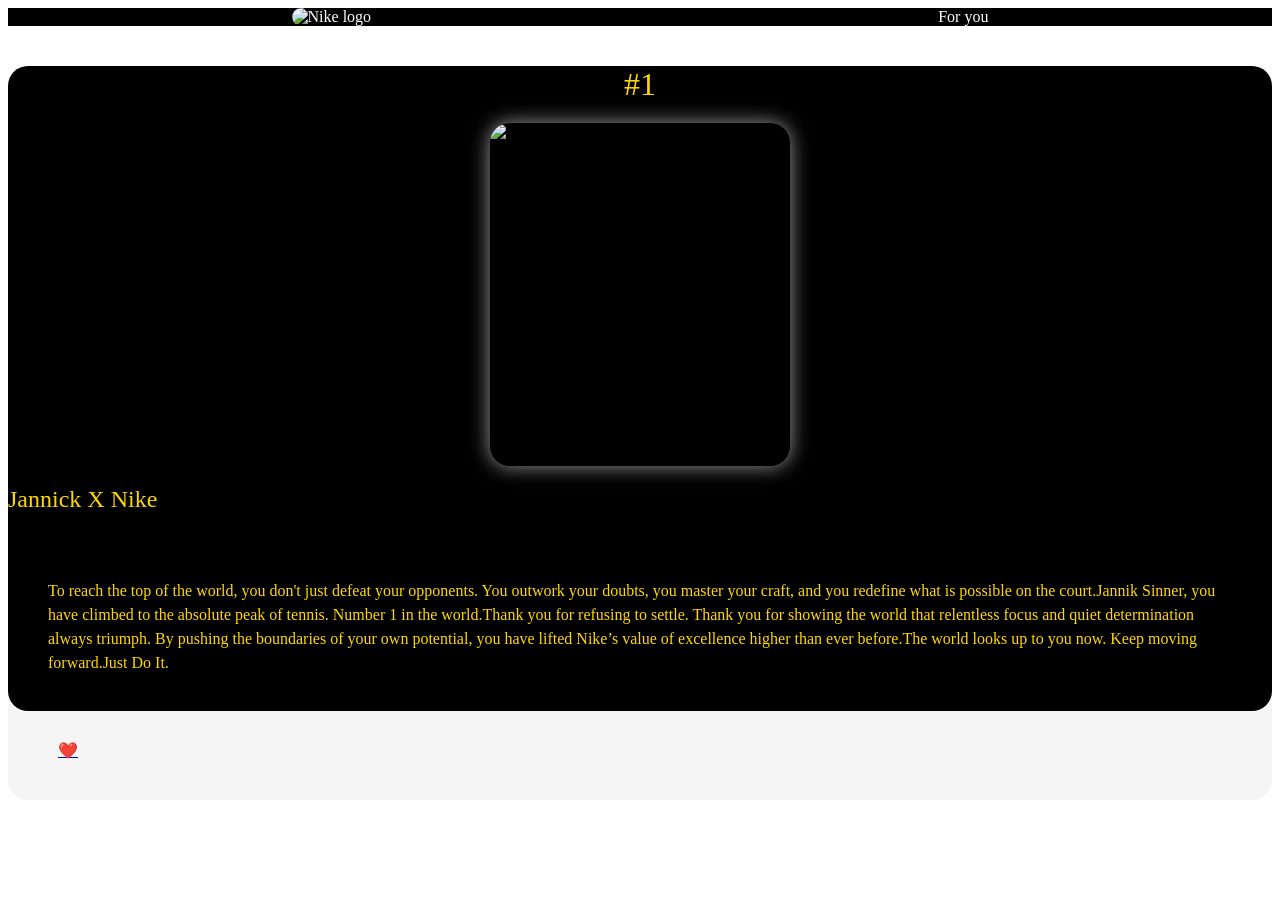
==== ad.html @ f57d8069 "Added a javaScript feature to chaange theme of the intro page , and modified the structure of naviga" ====
<!DOCTYPE html>
<html lang="en">

<head>
    <meta charset="UTF-8">
    <title>Nike Website</title>
    <link rel="stylesheet" href="Nike.css">
</head>

<script src="Nike.js"></script>

<body>
    <nav>
        <a href="index.html"><img
                src="https://github.com/onanaalan69-ctrl/Nike-website/blob/main/Images/swoosh.jpeg?raw=true"
                alt="Nike logo"></a>
        <a href="ad.html">For you</a>
    </nav>

    <div class="product_container">

        <div class="sinner_1">
            <h1>#1</h1>
            <div class="product_image">
                <img src="https://github.com/onanaalan69-ctrl/Nike-website/blob/main/Images/Sinner_1.jpg?raw=true"
                    alt="Jannick Sinner">
            </div>
            <h2>Jannick X Nike</h2>
            <div class="sales_text">
                <p>To reach the top of the world, you don't just defeat your opponents. You outwork your doubts, you
                    master your craft, and you redefine what is possible on the court.Jannik Sinner, you have climbed to
                    the absolute peak of tennis. Number 1 in the world.Thank you for refusing to settle. Thank you for
                    showing the world that relentless focus and quiet determination always triumph. By pushing the
                    boundaries of your own potential, you have lifted Nike’s value of excellence higher than ever
                    before.The world looks up to you now. Keep moving forward.Just Do It.</p>
            </div>
        </div>
        <div class="buy">
            <a href="link_to_like">❤️</a>
        </div>
    </div>

</body>

</html>
---- Nike.css ----
body {
    font-family: Georgia, 'Times New Roman', Times, serif;
}

.intro {
    text-align: right;

    p {
        opacity: .7;
    }
    .notice {
        opacity:.5;
        text-align: left;
        font-size: 1rem;
        }
}

.product_image:hover img {
    transform: scale(1.2);
}

.intro_swoosh {
    height: 443px;
    width: 443px;
    margin: 0 auto;
    display: block;
    border-radius: 500px;
}

[data-theme="white_theme"] {
    --text: black;
    --bgcolor: white;
}

[data-theme="black_theme"] {
    --text: white;
    --bgcolor: black;
}

.index_body {
    background-color: var(--bgcolor);
    color: var(--text);
    transition: background-color 0.4s ease, color 0.4s ease;

    a {
        text-decoration: none;
        border: solid 1px transparent;
        color: var(--text);
        border-radius: 25px;
        padding: 20px;
        margin: 5px;
        line-height: 4.5;
        font-family: Impact, "Arial Black", "Arial Bold", sans-serif-black, sans-serif;
    }
}


.product_image {
    margin: 0 auto;
    overflow: visible;

    img {
        margin: 0 auto;
        display: block;
        border-radius: 20px;
        height: 323px;
        width: 400px;
        position: relative;
        z-index: 2;
        transition: transform 0.4s ease;
    }
}

nav {
    display: flex;
    background-color: black;
    color: whitesmoke;
    z-index: 1000;
    position: sticky;
    top: 0;
    justify-content: space-between;


    img {
        height: 50px;
        width: 50px;
        border-radius: 50px;
    }

    a {
        text-decoration: none;
        color: white;
        margin: 0 auto;
    }
}

.product_container {
    padding-bottom: 40px;
    margin-top: 40px;
    margin-bottom: 40px;
    border-radius: 20px;
    background-color: #f5f5f5;

    h1 {
        display: flex;
        justify-content: center;
        font-weight: 500;
        margin-bottom: 20px;
    }

    h2 {
        display: flex;
        justify-content: flex-start;
        font-weight: 200;

    }

    p {
        display: flex;
        justify-content: flex-end;
        line-height: 1.5;
    }
}

.sales_text {
    border-radius: 20px;
    padding: 20px;
    margin: 30px 20px 30px 20px;
}

.buy {
    display: flex;
    flex-direction: row;
    justify-content: space-between;
    margin: 0 50px 0 50px;
    text-decoration: none;

    p {
        border-radius: 20px;
    }
}

.Mercurial {
    background: linear-gradient(to bottom, black, lightpink, black, lightpink);
    border-radius: 20px;

    h2,
    h1 {
        color: silver;
    }

    img {
        box-shadow: 0px 0px 20px rgba(255, 255, 255, 0.6);
    }

    .sales_text {
        background-color: transparent;
        color: pink;
    }

}

.Air_Force_white {
    background: linear-gradient(to bottom right, lightgray, #ffffff);
    border-radius: 20px;

    h2,
    h1 {
        color: black;
    }

    img {
        box-shadow: 5px 5px 15px rgba(0, 0, 0, 0.3);
    }

    .sales_text {
        background-color: transparent;
        color: black;
    }
}

.pegassus {
    background: linear-gradient(to bottom right, #ff7700, orange);
    border-radius: 20px;

    h2,
    h1 {
        color: black;
    }

    img {
        box-shadow: 0px 0px 20px rgba(255, 255, 255, 0.6);
    }

    .sales_text {
        background-color: transparent;
        color: black;
    }
}

.sinner_1 {
    background-color: black;
    border-radius: 20px;

    h2,
    h1 {
        color: gold;
    }

    img {
        box-shadow: 0px 0px 20px rgba(255, 255, 255, 0.6);
        width: 300px;
        height: 343px;
    }

    .sales_text {
        background-color: transparent;
        color: gold;
    }
}
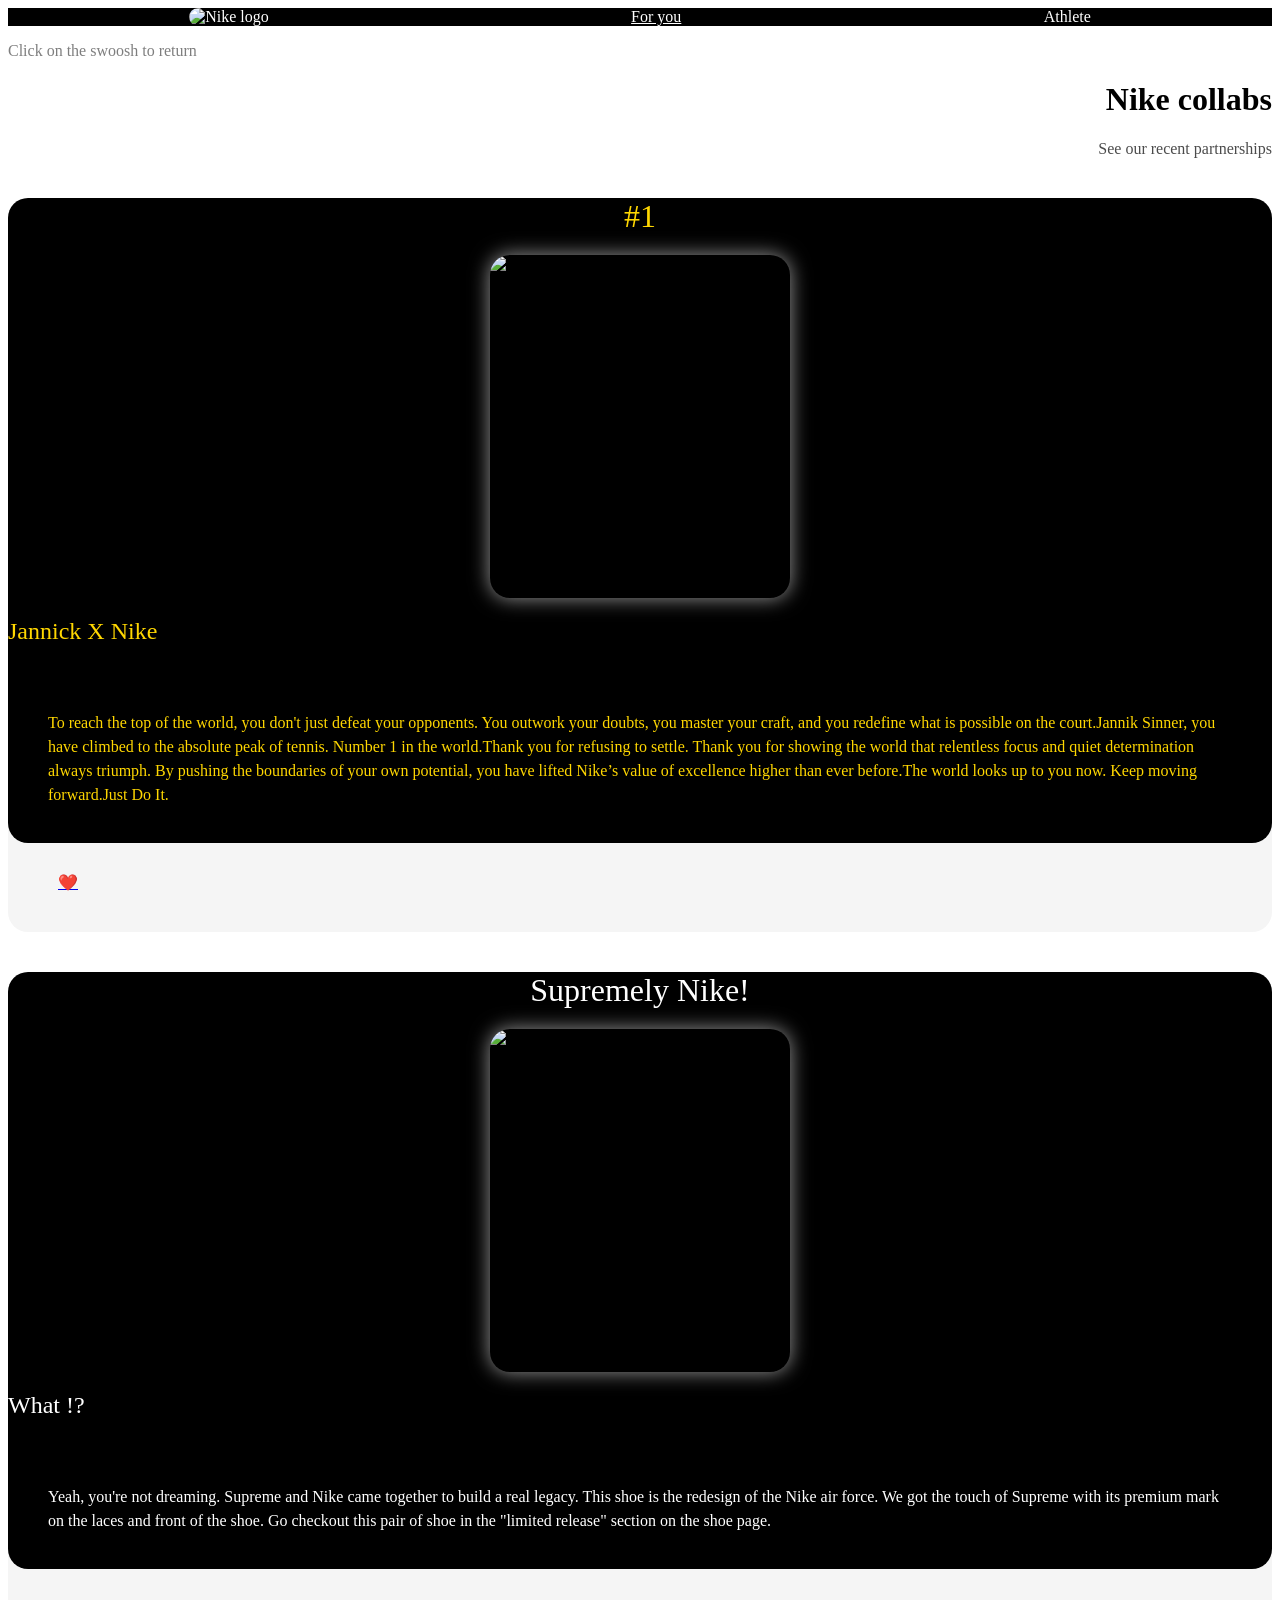
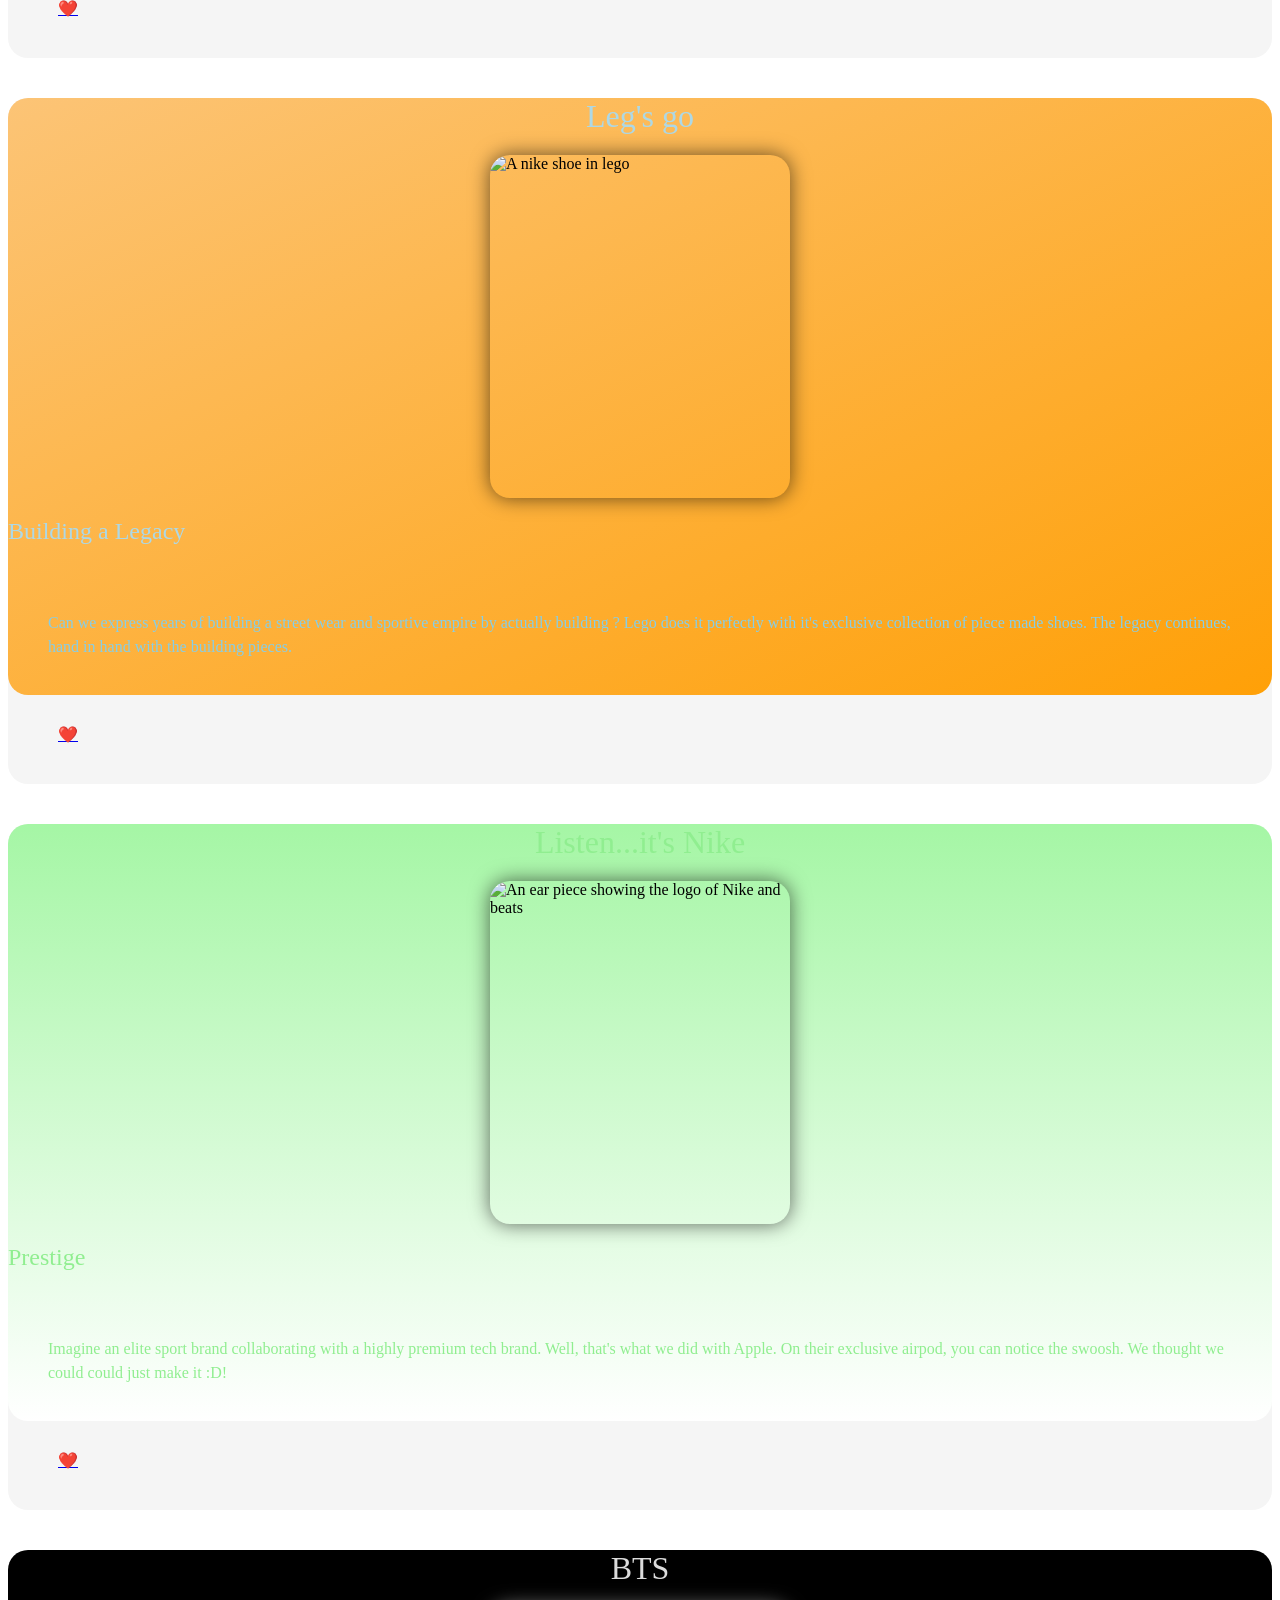
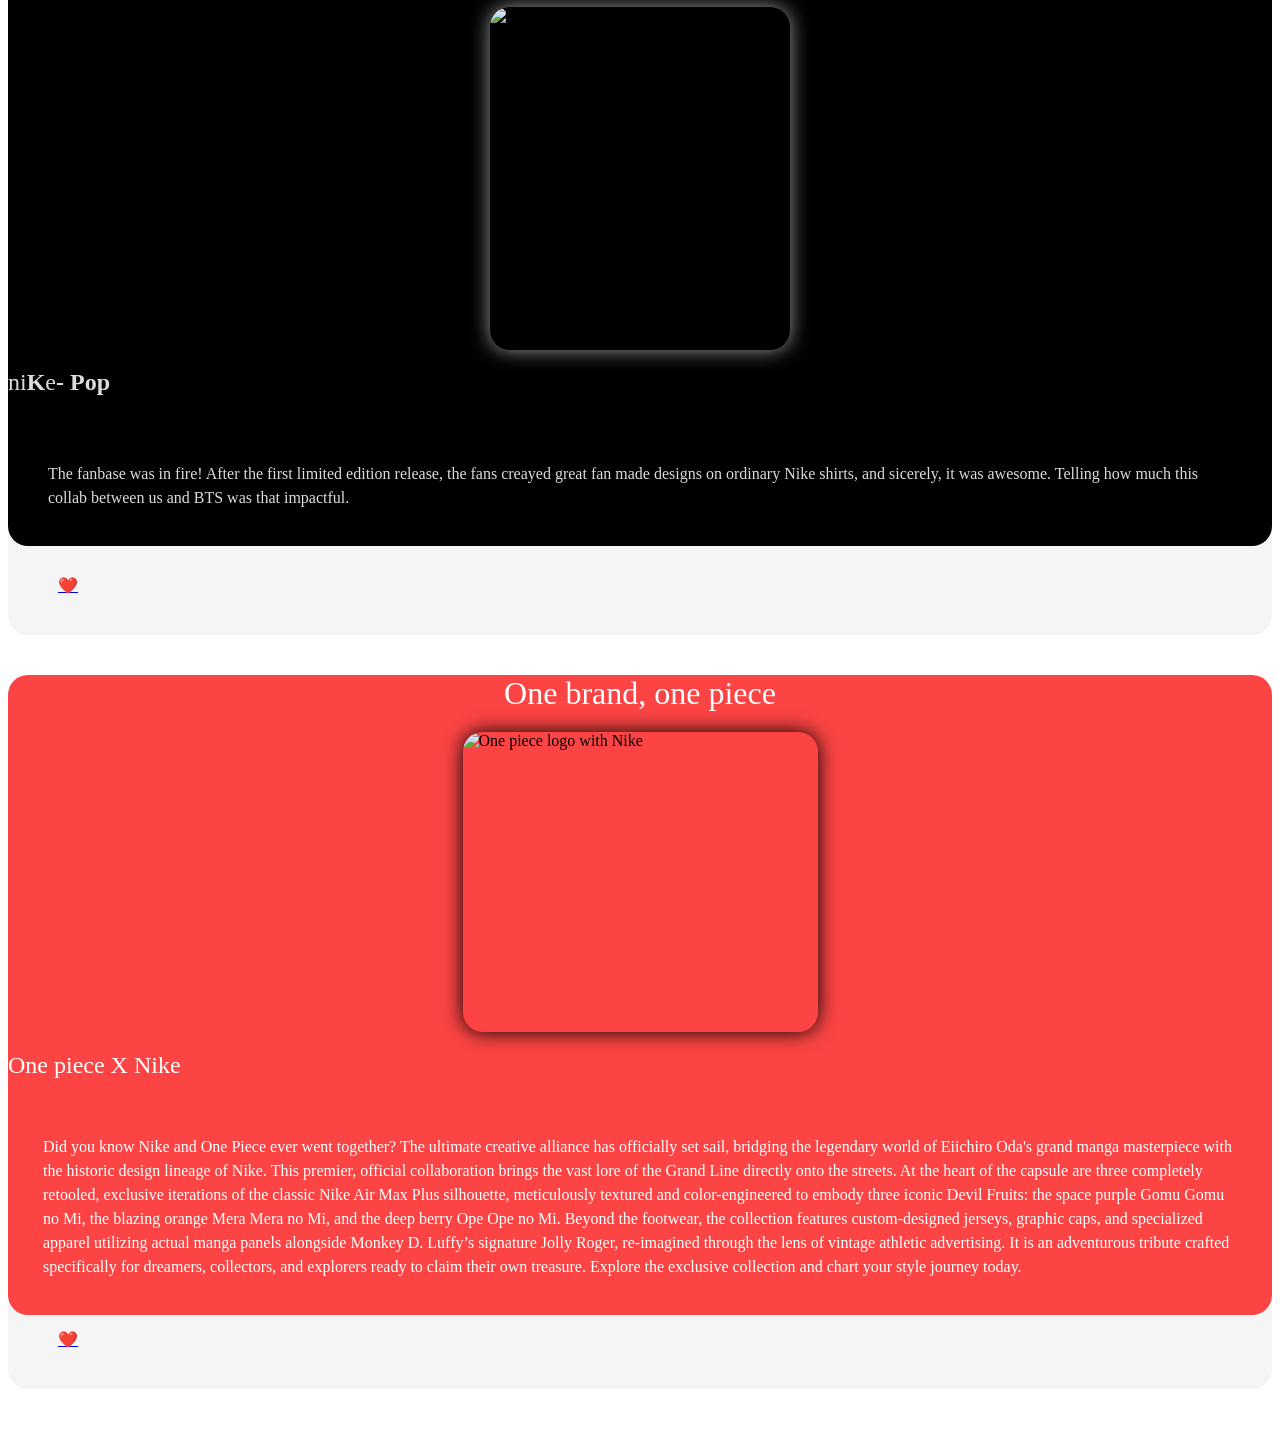
==== commit 4bc31ab3: "I added more posts on the feed, and added a gitignore" ====
--- a/ad.html
+++ b/ad.html
@@ -7,15 +7,20 @@
     <link rel="stylesheet" href="Nike.css">
 </head>
 
-<script src="Nike.js"></script>
-
 <body>
     <nav>
         <a href="index.html"><img
                 src="https://github.com/onanaalan69-ctrl/Nike-website/blob/main/Images/swoosh.jpeg?raw=true"
                 alt="Nike logo"></a>
-        <a href="ad.html">For you</a>
+        <a href="ad.html" class="on">For you</a>
+        <a href="athlete.html">Athlete</a>
     </nav>
+
+    <div class="intro">
+        <p class="notice">Click on the swoosh to return</p>
+        <h1>Nike collabs</h1>
+        <p>See our recent partnerships</p>
+    </div>
 
     <div class="product_container">
 
@@ -36,10 +41,143 @@
             </div>
         </div>
         <div class="buy">
-            <a href="link_to_like">❤️</a>
+            <a
+                href="mailto:onanaalan7@gmail.com?subject=Expressing%20love%20for%20post&body=I%20visited%20your%20site%20and%20I%20loved%the%20post%20on%20Jannick">❤️</a>
+        </div>
+    </div>
+
+    <div class="product_container">
+
+        <div class="supreme">
+            <h1>Supremely Nike!</h1>
+            <div class="product_image">
+                <img src="C:\Users\Admin\OneDrive\Desktop\Nike website\Images\supreme.png"
+                    alt="Supreme and Nike poster">
+            </div>
+            <h2>What !?</h2>
+            <div class="sales_text">
+                <p>
+                    Yeah, you're not dreaming. Supreme and Nike came together to build a real legacy.
+                    This shoe is the redesign of the Nike air force. We got the touch of Supreme with its premium mark
+                    on the laces and front of the shoe. Go checkout this pair of shoe in the "limited release" section
+                    on the
+                    shoe page.
+                </p>
+            </div>
+        </div>
+        <div class="buy">
+
+            <a
+                href="mailto:onanaalan7@gmail.com?subject=Expressing%20love%20for%20post&body=I%20visited%20your%20site%20and%20I%20loved%the%20post%20on%20Supreme">❤️</a>
+        </div>
+    </div>
+
+    <div class="product_container">
+
+        <div class="lego">
+            <h1>Leg's go</h1>
+            <div class="product_image">
+                <img src="C:\Users\Admin\OneDrive\Desktop\Nike website\Images\lego.png" alt="A nike shoe in lego">
+            </div>
+            <h2>Building a Legacy</h2>
+            <div class="sales_text">
+                <p>
+                    Can we express years of building a street wear and sportive empire by actually building ? Lego does
+                    it
+                    perfectly with it's exclusive collection of piece made shoes. The legacy continues, hand in hand
+                    with the
+                    building pieces.
+                </p>
+            </div>
+        </div>
+        <div class="buy">
+
+            <a
+                href="mailto:onanaalan7@gmail.com?subject=Expressing%20love%20for%20post&body=I%20visited%20your%20site%20and%20I%20loved%the%20post%20on%20Lego">❤️</a>
+        </div>
+    </div>
+
+    <div class="product_container">
+
+        <div class="beat">
+            <h1>Listen...it's Nike</h1>
+            <div class="product_image">
+                <img src="C:\Users\Admin\OneDrive\Desktop\Nike website\Images\powerbeat.png"
+                    alt="An ear piece showing the logo of Nike and beats">
+            </div>
+            <h2>Prestige</h2>
+            <div class="sales_text">
+                <p>
+                    Imagine an elite sport brand collaborating with a highly premium tech brand. Well,
+                    that's what we did with Apple. On their exclusive airpod, you can notice the swoosh. We thought
+                    we could could just make it :D!
+                </p>
+            </div>
+        </div>
+        <div class="buy">
+
+            <a
+                href="mailto:onanaalan7@gmail.com?subject=Expressing%20love%20for%20post&body=I%20visited%20your%20site%20and%20I%20loved%the%20post%20on%20beats">❤️</a>
+        </div>
+    </div>
+
+    <div class="product_container">
+
+        <div class="bts">
+            <h1>BTS</h1>
+            <div class="product_image">
+                <img src="C:\Users\Admin\OneDrive\Desktop\Nike website\Images\BTS2.png"
+                    alt="A fan designed BTS T-shirt">
+            </div>
+            <h2>ni<b>K</b>e <b>- Pop</b></h2>
+            <div class="sales_text">
+                <p>
+                    The fanbase was in fire! After the first limited edition release, the fans creayed great
+                    fan made designs on ordinary Nike shirts, and sicerely, it was awesome. Telling how much this collab
+                    between us and BTS was that impactful.
+                </p>
+            </div>
+        </div>
+        <div class="buy">
+
+            <a
+                href="mailto:onanaalan7@gmail.com?subject=Expressing%20love%20for%20post&body=I%20visited%20your%20site%20and%20I%20loved%the%20post%20on%20BTS">❤️</a>
+        </div>
+    </div>
+
+    <div class="product_container">
+
+        <div class="one">
+            <h1>One brand, one piece</h1>
+            <div class="product_image">
+                <img src="C:\Users\Admin\OneDrive\Desktop\Nike website\Images\one.png" alt="One piece logo with Nike">
+            </div>
+            <h2>One piece X Nike</h2>
+            <div class="sales_text">
+                <p>
+                    Did you know Nike and One Piece ever went together? The ultimate creative alliance has officially
+                    set sail, bridging the legendary world of Eiichiro Oda's grand manga masterpiece with the historic
+                    design lineage of Nike. This premier, official collaboration brings the vast lore of the Grand Line
+                    directly onto the streets. At the heart of the capsule are three completely retooled, exclusive
+                    iterations of the classic Nike Air Max Plus silhouette, meticulously textured and color-engineered
+                    to embody three iconic Devil Fruits: the space purple Gomu Gomu no Mi, the blazing orange Mera Mera
+                    no Mi, and the deep berry Ope Ope no Mi. Beyond the footwear, the collection features
+                    custom-designed jerseys, graphic caps, and specialized apparel utilizing actual manga panels
+                    alongside Monkey D. Luffy’s signature Jolly Roger, re-imagined through the lens of vintage athletic
+                    advertising. It is an adventurous tribute crafted specifically for dreamers, collectors, and
+                    explorers ready to claim their own treasure. Explore the exclusive collection and chart your style
+                    journey today.
+                </p>
+            </div>
+        </div>
+        <div class="buy">
+            <a
+                href="mailto:onanaalan7@gmail.com?subject=Expressing%20love%20for%20post&body=I%20visited%20your%20site%20and%20I%20loved%the%20post%20on%20SOne%20piece">❤️</a>
         </div>
     </div>
 
 </body>
 
+<script src="Nike.js"></script>
+
 </html>
--- a/Nike.css
+++ b/Nike.css
@@ -8,11 +8,12 @@
     p {
         opacity: .7;
     }
+
     .notice {
-        opacity:.5;
+        opacity: .5;
         text-align: left;
         font-size: 1rem;
-        }
+    }
 }
 
 .product_image:hover img {
@@ -92,6 +93,10 @@
         color: white;
         margin: 0 auto;
     }
+
+    .on {
+        text-decoration: underline;
+    }
 }
 
 .product_container {
@@ -217,4 +222,201 @@
         background-color: transparent;
         color: gold;
     }
+}
+
+.supreme {
+    background-color: black;
+    border-radius: 20px;
+
+    h2,
+    h1 {
+        color: white;
+    }
+
+    img {
+        box-shadow: 0px 0px 20px rgba(255, 255, 255, 0.6);
+        width: 300px;
+        height: 343px;
+    }
+
+    .sales_text {
+        background-color: transparent;
+        color: white;
+    }
+}
+
+.lego {
+    background: linear-gradient(to bottom right, rgb(252, 196, 118), #ffa007);
+    border-radius: 20px;
+
+    h2,
+    h1 {
+        color: lightblue;
+    }
+
+    img {
+        box-shadow: 0px 0px 20px rgba(0, 0, 0, 0.6);
+        width: 300px;
+        height: 343px;
+    }
+
+    .sales_text {
+        background-color: transparent;
+        color: rgb(135, 206, 230);
+        ;
+    }
+}
+
+.beat {
+    background: linear-gradient(to bottom, rgb(165, 246, 165), white);
+    border-radius: 20px;
+
+    h2,
+    h1 {
+        color: lightgreen;
+    }
+
+    img {
+        box-shadow: 0px 0px 20px rgba(0, 0, 0, 0.6);
+        width: 300px;
+        height: 343px;
+    }
+
+    .sales_text {
+        background-color: transparent;
+        color: lightgreen;
+    }
+}
+
+.bts {
+    background-color: black;
+    background-image: url('C:/Users/Admin/OneDrive/Desktop/Nike website/Images/bgbts.png');
+    border-radius: 20px;
+
+    h2,
+    h1 {
+        color: gainsboro;
+    }
+
+    img {
+        box-shadow: 0px 0px 20px rgba(255, 255, 255, 0.6);
+        width: 300px;
+        height: 343px;
+    }
+
+    .sales_text {
+        background-color: transparent;
+        color: gainsboro;
+    }
+}
+
+.kyky {
+    background: linear-gradient(to bottom right, rgba(255, 217, 0, 0.689), green);
+    border-radius: 20px;
+
+    h2,
+    h1 {
+        color: rgba(0, 0, 255, 0.688);
+    }
+
+    img {
+        box-shadow: 0px 0px 20px blue;
+        width: 300px;
+        height: 343px;
+    }
+
+    .sales_text {
+        background-color: transparent;
+        color: rgba(0, 0, 255, 0.688);
+        margin: 15px;
+    }
+}
+
+.wemby {
+    background-color: black;
+    background-image: url('C:/Users/Admin/OneDrive/Desktop/Nike website/Images/alien.png');
+    border-radius: 20px;
+
+    h2,
+    h1 {
+        color: white;
+    }
+
+    img {
+        box-shadow: 0px 0px 20px rgb(101, 101, 126);
+        width: 300px;
+        height: 343px;
+    }
+
+    .sales_text {
+        background-color: transparent;
+        color: white;
+        margin: 15px;
+    }
+}
+
+.alcaraz {
+    background-color: rgb(123, 199, 229);
+    border-radius: 20px;
+
+    h2,
+    h1 {
+        color: rgb(171, 16, 171);
+    }
+
+    img {
+        box-shadow: 0px 0px 20px rgb(255, 255, 255);
+        width: 300px;
+        height: 343px;
+    }
+
+    .sales_text {
+        background-color: transparent;
+        color: rgb(171, 16, 171);
+        margin: 15px;
+    }
+}
+
+.rash {
+    background-color: white;
+    border-radius: 20px;
+
+    h2,
+    h1 {
+        color: orange;
+    }
+
+    img {
+        box-shadow: 0px 0px 20px rgb(255, 255, 255);
+        width: 300px;
+        height: 355px;
+    }
+
+    .sales_text {
+        background-color: transparent;
+        color: orange;
+        margin: 15px;
+    }
+}
+
+.one {
+    background-color: rgba(255, 0, 0, 0.721);
+    border-radius: 20px;
+
+    h2,
+    h1 {
+        color: white;
+    }
+
+    img {
+        box-shadow: 0px 0px 20px rgb(0, 0, 0);
+        width: 355px;
+        height: 300px;
+    }
+
+    .sales_text {
+        background-color: transparent;
+        color: white;
+        margin: 15px;
+    }
 }
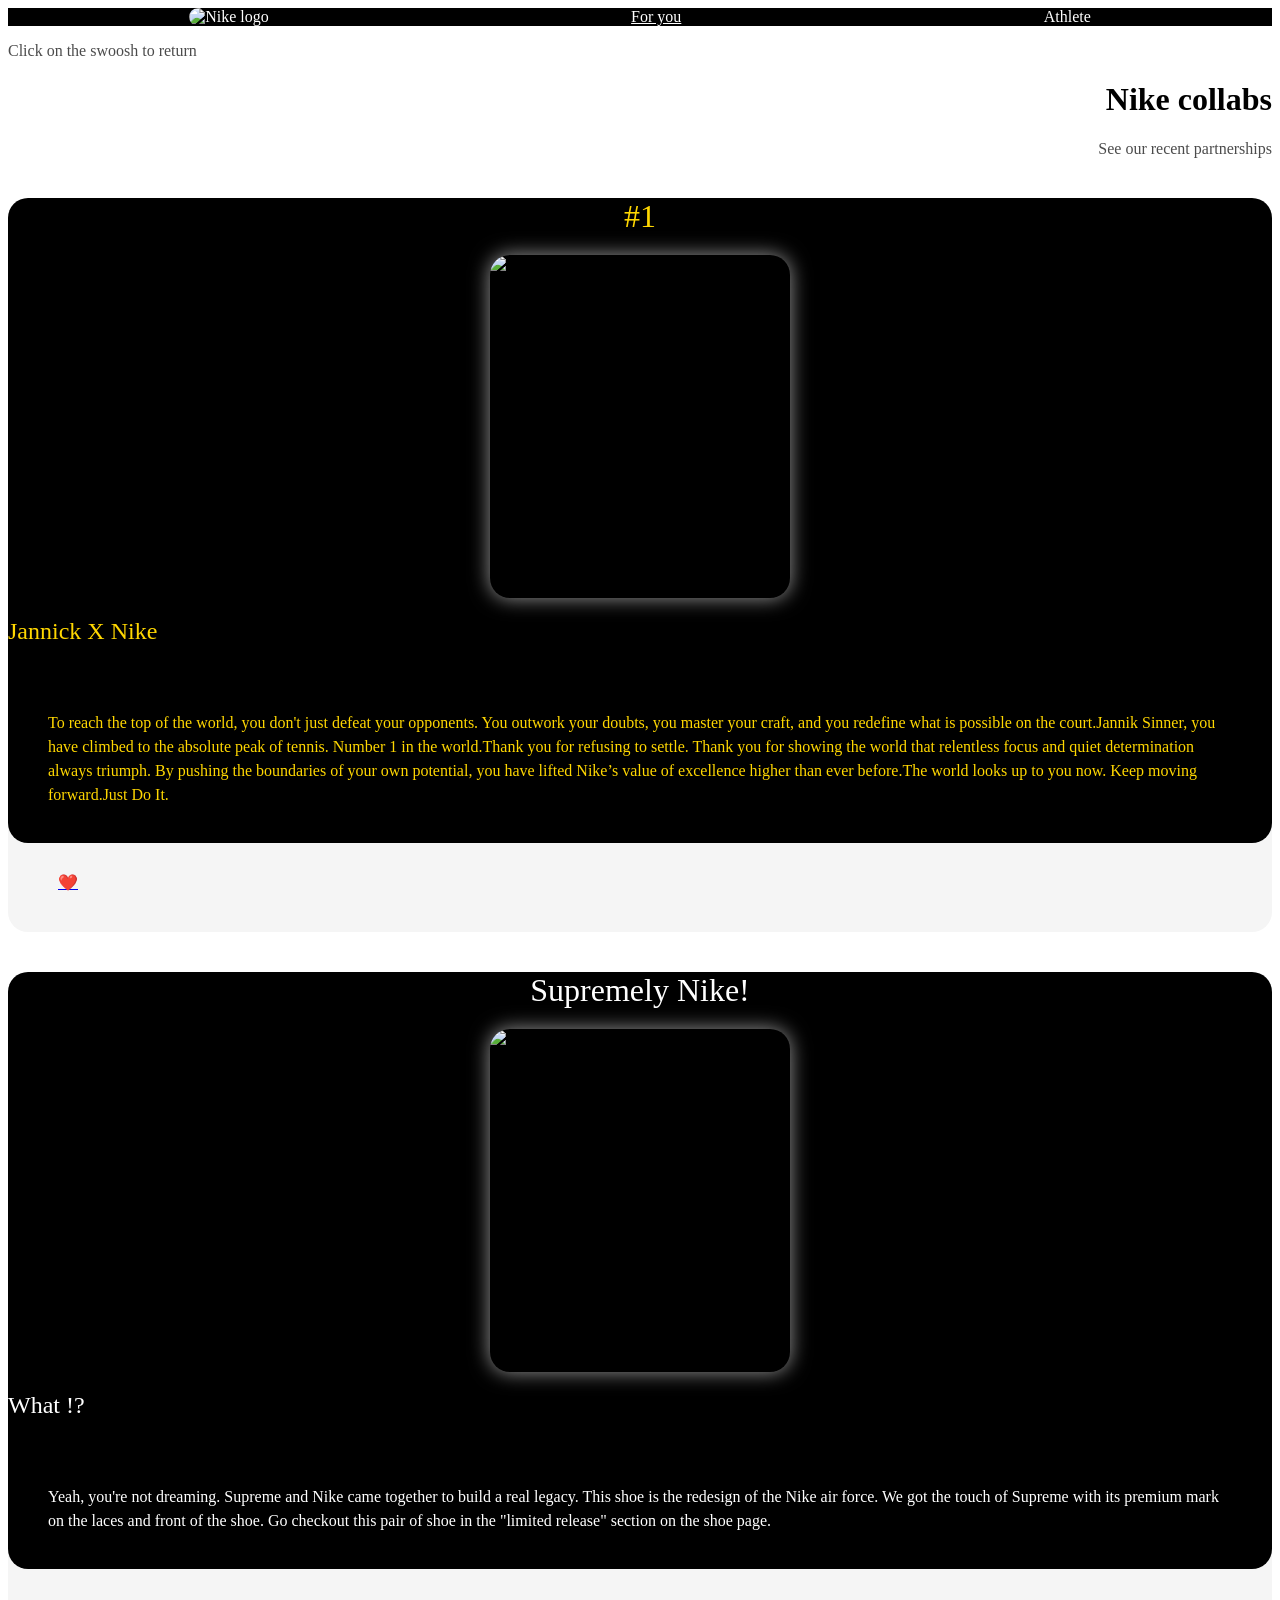
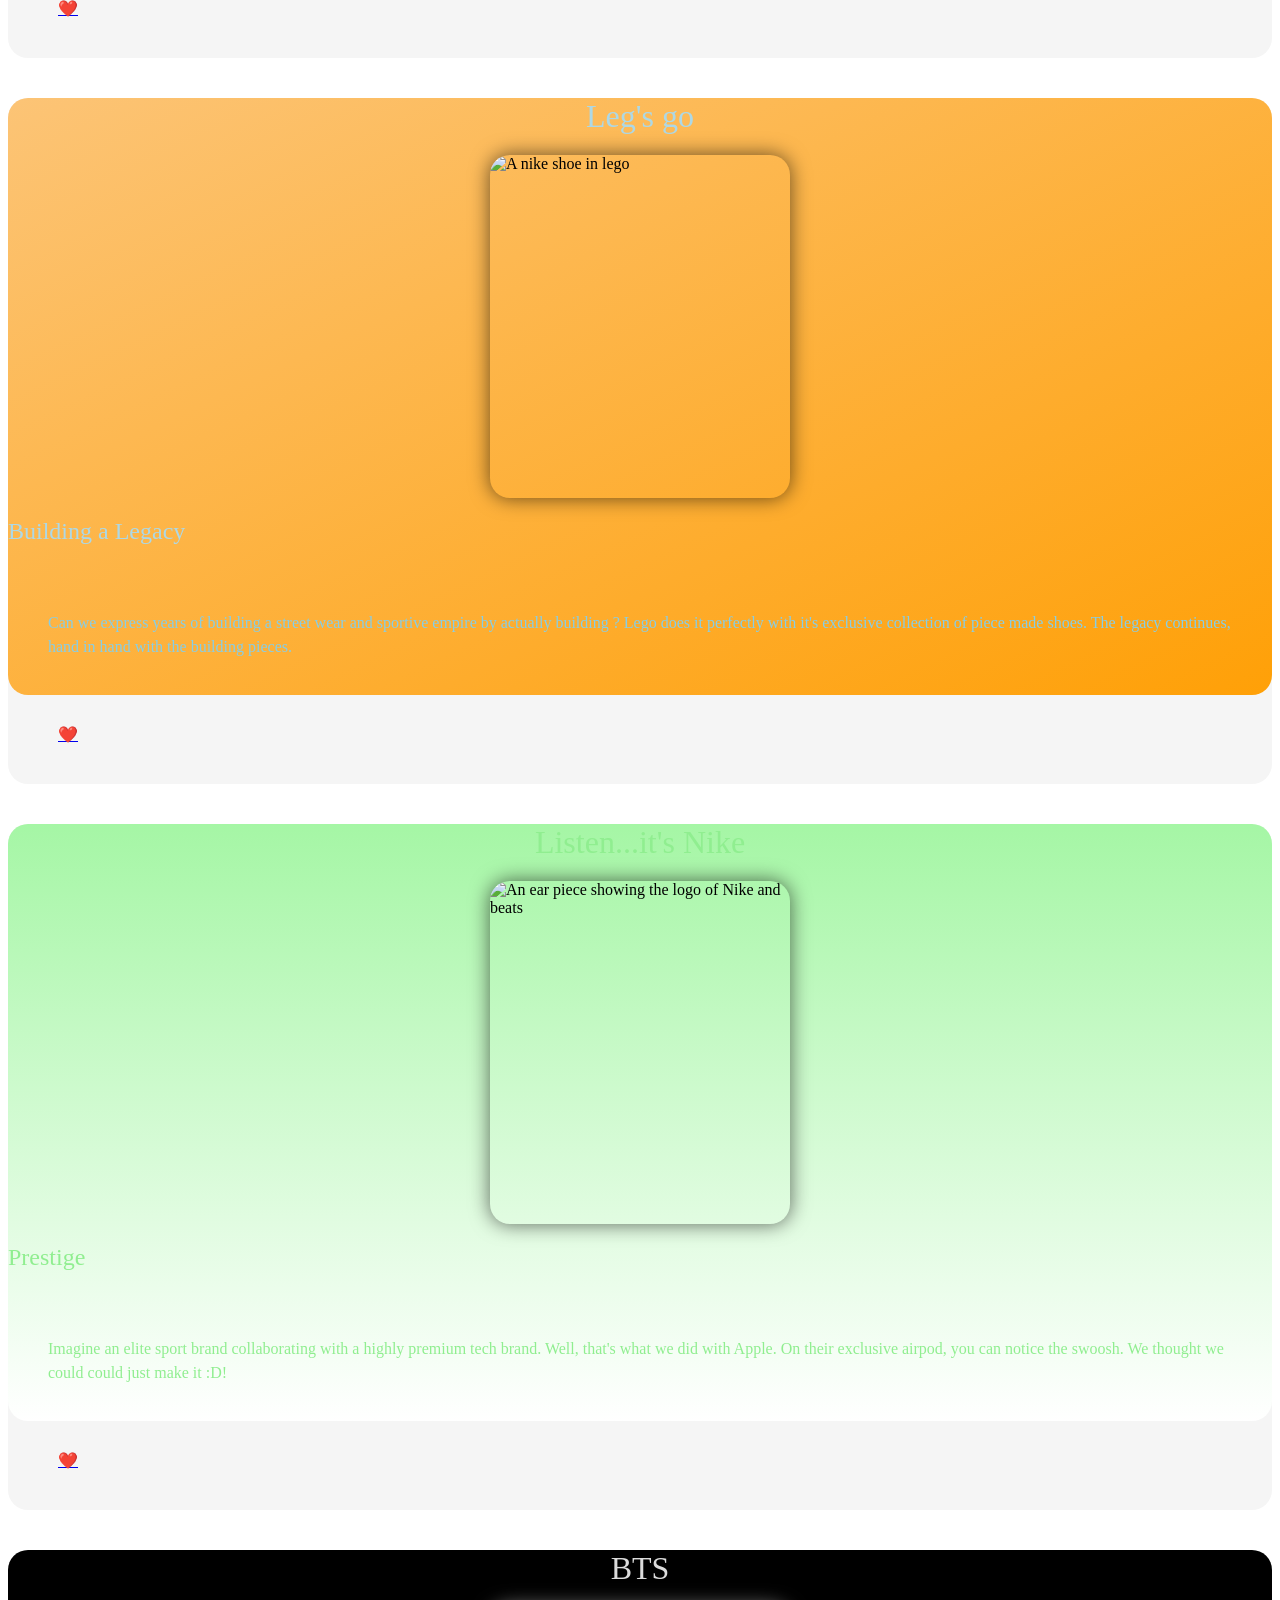
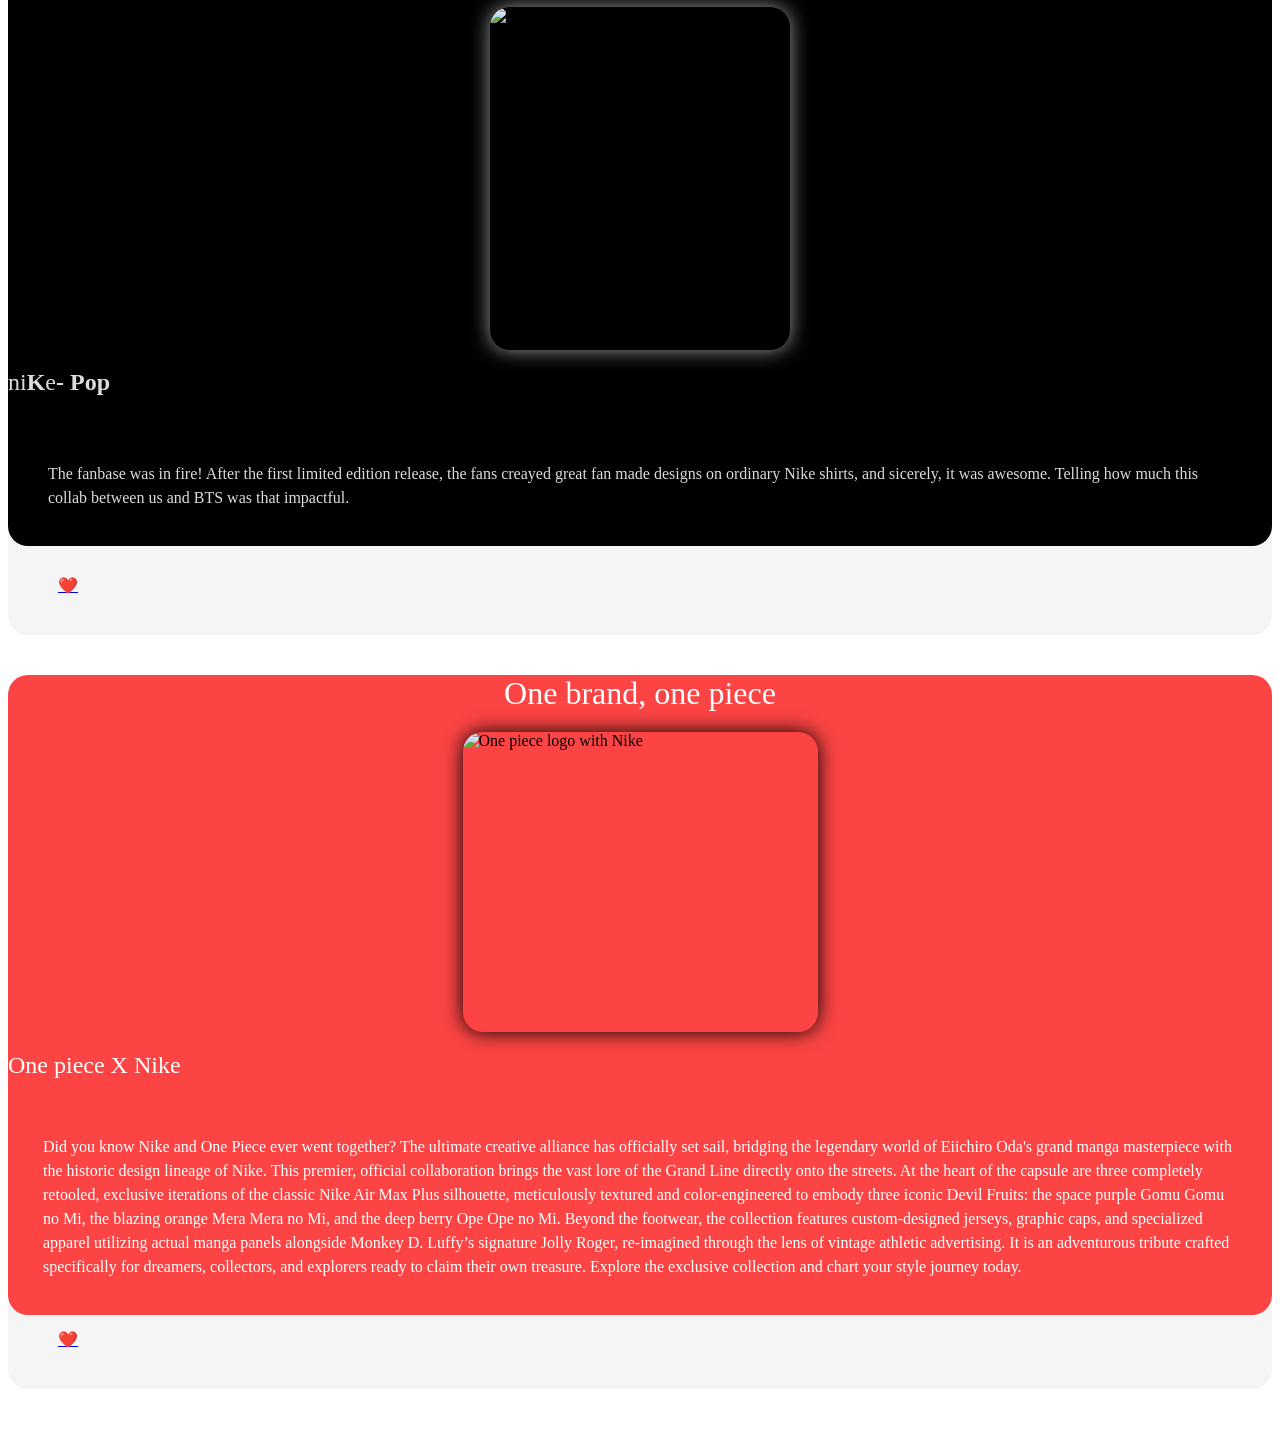
==== commit 4329ea60: "Updated README.md elements and added more posts to the feed Also updated landing page" ====
--- a/ad.html
+++ b/ad.html
@@ -3,6 +3,8 @@
 
 <head>
     <meta charset="UTF-8">
+    <meta name="viewport" content="width=device-width, initial-scale=1.0">
+
     <title>Nike Website</title>
     <link rel="stylesheet" href="Nike.css">
 </head>
@@ -51,7 +53,7 @@
         <div class="supreme">
             <h1>Supremely Nike!</h1>
             <div class="product_image">
-                <img src="C:\Users\Admin\OneDrive\Desktop\Nike website\Images\supreme.png"
+                <img src="https://github.com/onanaalan69-ctrl/Nike-website/blob/main/Images/supreme.png?raw=true"
                     alt="Supreme and Nike poster">
             </div>
             <h2>What !?</h2>
@@ -77,7 +79,8 @@
         <div class="lego">
             <h1>Leg's go</h1>
             <div class="product_image">
-                <img src="C:\Users\Admin\OneDrive\Desktop\Nike website\Images\lego.png" alt="A nike shoe in lego">
+                <img src="https://github.com/onanaalan69-ctrl/Nike-website/blob/main/Images/lego.png?raw=true"
+                    alt="A nike shoe in lego">
             </div>
             <h2>Building a Legacy</h2>
             <div class="sales_text">
@@ -102,7 +105,7 @@
         <div class="beat">
             <h1>Listen...it's Nike</h1>
             <div class="product_image">
-                <img src="C:\Users\Admin\OneDrive\Desktop\Nike website\Images\powerbeat.png"
+                <img src="https://github.com/onanaalan69-ctrl/Nike-website/blob/main/Images/powerbeat.png?raw=true"
                     alt="An ear piece showing the logo of Nike and beats">
             </div>
             <h2>Prestige</h2>
@@ -126,7 +129,7 @@
         <div class="bts">
             <h1>BTS</h1>
             <div class="product_image">
-                <img src="C:\Users\Admin\OneDrive\Desktop\Nike website\Images\BTS2.png"
+                <img src="https://github.com/onanaalan69-ctrl/Nike-website/blob/main/Images/BTS2.png?raw=true"
                     alt="A fan designed BTS T-shirt">
             </div>
             <h2>ni<b>K</b>e <b>- Pop</b></h2>
@@ -150,7 +153,8 @@
         <div class="one">
             <h1>One brand, one piece</h1>
             <div class="product_image">
-                <img src="C:\Users\Admin\OneDrive\Desktop\Nike website\Images\one.png" alt="One piece logo with Nike">
+                <img src="https://github.com/onanaalan69-ctrl/Nike-website/blob/main/Images/one.png?raw=true"
+                    alt="One piece logo with Nike">
             </div>
             <h2>One piece X Nike</h2>
             <div class="sales_text">
--- a/Nike.css
+++ b/Nike.css
@@ -2,30 +2,47 @@
     font-family: Georgia, 'Times New Roman', Times, serif;
 }
 
+@media(max-width: 768px) {
+    html {
+        flex-direction: column;
+        text-align: center;
+        resize: auto;
+        object-fit: cover;
+    }
+}
+
+.notice {
+    opacity: .5;
+    text-align: left;
+    font-size: 1rem;
+}
+
 .intro {
     text-align: right;
 
     p {
         opacity: .7;
     }
-
-    .notice {
-        opacity: .5;
-        text-align: left;
-        font-size: 1rem;
+}
+
+.intro_conv {
+    text-align: center;
+
+    p {
+        opacity: .7;
+    }
+}
+
+.intro_jord {
+    text-align: left;
+
+    p {
+        opacity: .7;
     }
 }
 
 .product_image:hover img {
     transform: scale(1.2);
-}
-
-.intro_swoosh {
-    height: 443px;
-    width: 443px;
-    margin: 0 auto;
-    display: block;
-    border-radius: 500px;
 }
 
 [data-theme="white_theme"] {
@@ -38,23 +55,51 @@
     --bgcolor: black;
 }
 
+[data-theme="whitebg"] {
+    --bgcolor: white;
+    --bgimage: url('C:/Users/Admin/OneDrive/Desktop/Nike website/Images/bgindexw.png');
+    --text: black;
+}
+
+[data-theme="blackbg"] {
+    --bgcolor: black;
+    --bgimage: url('C:/Users/Admin/OneDrive/Desktop/Nike website/Images/bgindexb.png');
+    --text: white;
+}
+
+.magicButton {
+    color: var(--text);
+    text-align: center;
+}
+
 .index_body {
     background-color: var(--bgcolor);
+    background-image: var(--bgimage);
     color: var(--text);
-    transition: background-color 0.4s ease, color 0.4s ease;
-
-    a {
-        text-decoration: none;
-        border: solid 1px transparent;
-        color: var(--text);
+    background-repeat: no-repeat;
+    background-size: cover;
+    transition: background-color 0.4s ease, background-image 0.4s ease, color 0.4s ease;
+}
+
+.link {
+    text-decoration: none;
+    text-align: center;
+    font-size: xx-large;
+    font-weight: 900;
+    font-family: 'Monument Extended', 'Helvetica Neue', 'Arial Black', sans-serif;
+
+    button {
+        border: solid var(--bgcolor);
         border-radius: 25px;
         padding: 20px;
-        margin: 5px;
-        line-height: 4.5;
-        font-family: Impact, "Arial Black", "Arial Bold", sans-serif-black, sans-serif;
-    }
-}
-
+        max-width: 400px;
+        margin: 20px;
+        cursor: pointer;
+        color: var(--text);
+        background-color: var(--bgcolor);
+    }
+
+}
 
 .product_image {
     margin: 0 auto;
@@ -121,8 +166,7 @@
     }
 
     p {
-        display: flex;
-        justify-content: flex-end;
+
         line-height: 1.5;
     }
 }
@@ -176,6 +220,7 @@
 
     img {
         box-shadow: 5px 5px 15px rgba(0, 0, 0, 0.3);
+        width: 320px;
     }
 
     .sales_text {
@@ -290,7 +335,7 @@
 
 .bts {
     background-color: black;
-    background-image: url('C:/Users/Admin/OneDrive/Desktop/Nike website/Images/bgbts.png');
+    background-image: url('https://github.com/onanaalan69-ctrl/Nike-website/blob/main/Images/bgbts.png?raw=true');
     border-radius: 20px;
 
     h2,
@@ -334,7 +379,7 @@
 
 .wemby {
     background-color: black;
-    background-image: url('C:/Users/Admin/OneDrive/Desktop/Nike website/Images/alien.png');
+    background-image: url('https://github.com/onanaalan69-ctrl/Nike-website/blob/main/Images/alien.png?raw=true');
     border-radius: 20px;
 
     h2,
@@ -419,4 +464,577 @@
         color: white;
         margin: 15px;
     }
+}
+
+.max {
+    background: linear-gradient(to bottom right, rgba(255, 0, 0, 0.967), white);
+    border-radius: 20px;
+
+    h2,
+    h1 {
+        color: black;
+    }
+
+    img {
+        box-shadow: 0px 0px 20px rgb(0, 0, 0);
+        width: 290px;
+        height: 300px;
+    }
+
+    .sales_text {
+        background-color: transparent;
+        color: black;
+        margin: 15px;
+    }
+}
+
+.slam {
+    background-color: orange;
+    border-radius: 20px;
+
+    h2,
+    h1 {
+        color: white;
+    }
+
+    img {
+        box-shadow: 0px 0px 20px rgb(0, 0, 0);
+        width: 280px;
+        height: 300px;
+    }
+
+    .sales_text {
+        background-color: transparent;
+        color: white;
+        margin: 15px;
+    }
+}
+
+.vomero {
+    background-color: rgba(0, 0, 255, 0.773);
+    border-radius: 20px;
+
+    h2,
+    h1 {
+        color: white;
+    }
+
+    img {
+        box-shadow: 0px 0px 20px rgb(255, 255, 255);
+        width: 290px;
+        height: 300px;
+    }
+
+    .sales_text {
+        background-color: transparent;
+        color: white;
+        margin: 15px;
+    }
+}
+
+.mid {
+    background-color: black;
+    border-radius: 20px;
+
+    h2,
+    h1 {
+        color: rgb(231, 150, 29);
+    }
+
+    img {
+        box-shadow: 0px 0px 20px rgb(255, 255, 255);
+        width: 350px;
+        height: 300px;
+    }
+
+    .sales_text {
+        background-color: transparent;
+        color: rgb(231, 150, 29);
+        margin: 15px;
+    }
+}
+
+.chuck {
+    background-color: black;
+    border-radius: 20px;
+
+    h2,
+    h1 {
+        color: white;
+    }
+
+    img {
+        box-shadow: 0px 0px 20px rgb(255, 255, 255);
+        width: 270px;
+        height: 300px;
+    }
+
+    .sales_text {
+        background-color: transparent;
+        color: white;
+        margin: 15px;
+    }
+}
+
+.hike {
+    background-color: brown;
+    border-radius: 20px;
+
+    h2,
+    h1 {
+        color: white;
+    }
+
+    img {
+        box-shadow: 0px 0px 20px rgb(0, 0, 0);
+        width: 290px;
+        height: 300px;
+    }
+
+    .sales_text {
+        background-color: transparent;
+        color: white;
+        margin: 15px;
+    }
+}
+
+.weps {
+    background-image: url('https://github.com/onanaalan69-ctrl/Nike-website/blob/main/Images/bgweps.png?raw=true');
+    border-radius: 20px;
+
+    h2,
+    h1 {
+        color: white;
+    }
+
+    img {
+        box-shadow: 0px 0px 20px rgb(0, 0, 255);
+        width: 290px;
+        height: 300px;
+    }
+
+    .sales_text {
+        background-color: transparent;
+        color: black;
+        margin: 15px;
+    }
+}
+
+.j4 {
+    background-color: rgb(28, 153, 231);
+    border-radius: 20px;
+
+    h2,
+    h1 {
+        color: white;
+    }
+
+    img {
+        box-shadow: 0px 0px 20px rgb(255, 255, 255);
+        width: 400px;
+        height: 300px;
+    }
+
+    .sales_text {
+        background-color: transparent;
+        color: white;
+        margin: 15px;
+    }
+}
+
+.j39 {
+    background-color: rgb(232, 123, 35);
+    border-radius: 20px;
+
+    h2,
+    h1 {
+        color: white;
+    }
+
+    img {
+        box-shadow: 0px 0px 20px rgb(0, 0, 0);
+        width: 290px;
+        height: 300px;
+    }
+
+    .sales_text {
+        background-color: transparent;
+        color: white;
+        margin: 15px;
+    }
+}
+
+.j1 {
+    background-color: rgb(94, 124, 10);
+    border-radius: 20px;
+
+    h2,
+    h1 {
+        color: gold;
+    }
+
+    img {
+        box-shadow: 0px 0px 20px rgb(0, 0, 0);
+        width: 290px;
+        height: 300px;
+    }
+
+    .sales_text {
+        background-color: transparent;
+        color: gold;
+        margin: 15px;
+    }
+}
+
+.DN {
+    background-color: rgb(239, 21, 239);
+    border-radius: 20px;
+
+    h2,
+    h1 {
+        color: black;
+    }
+
+    img {
+        box-shadow: 0px 0px 20px rgb(0, 0, 0);
+        width: 290px;
+        height: 300px;
+    }
+
+    .sales_text {
+        background-color: transparent;
+        color: black;
+        margin: 15px;
+    }
+}
+
+.unity {
+    background: linear-gradient(to bottom right, lightblue, rgb(159, 112, 47));
+    border-radius: 20px;
+
+    h2,
+    h1 {
+        color: black;
+    }
+
+    img {
+        box-shadow: 0px 0px 20px rgb(0, 0, 0);
+        width: 290px;
+        height: 300px;
+    }
+
+    .sales_text {
+        background-color: transparent;
+        color: black;
+        margin: 15px;
+    }
+}
+
+.proto {
+    background: linear-gradient(to bottom right, white, orange);
+    border-radius: 20px;
+
+    h2,
+    h1 {
+        color: brown;
+    }
+
+    img {
+        box-shadow: 0px 0px 20px rgb(255, 255, 255);
+        width: 290px;
+        height: 300px;
+    }
+
+    .sales_text {
+        background-color: transparent;
+        color: brown;
+        margin: 15px;
+    }
+}
+
+.GT {
+    background-color: lightgreen;
+    border-radius: 20px;
+
+    h2,
+    h1 {
+        color: black;
+    }
+
+    img {
+        box-shadow: 0px 0px 20px rgb(0, 255, 183);
+        width: 290px;
+        height: 300px;
+    }
+
+    .sales_text {
+        background-color: transparent;
+        color: black;
+        margin: 15px;
+    }
+}
+
+.P41 {
+    background: linear-gradient(to bottom, black, rgb(31, 161, 31), black, rgb(31, 161, 31));
+    border-radius: 20px;
+
+    h2,
+    h1 {
+        color: rgb(4, 63, 4);
+    }
+
+    img {
+        box-shadow: 0px 0px 20px rgb(255, 255, 255);
+        width: 290px;
+        height: 300px;
+    }
+
+    .sales_text {
+        background-color: transparent;
+        color: rgb(4, 63, 4);
+        margin: 15px;
+    }
+}
+
+.crush {
+    background-color: #e06a0b;
+    border-radius: 20px;
+
+    h2,
+    h1 {
+        color: white;
+    }
+
+    img {
+        box-shadow: 0px 0px 20px rgb(0, 0, 0);
+        width: 280px;
+        height: 300px;
+    }
+
+    .sales_text {
+        background-color: transparent;
+        color: white;
+        margin: 15px;
+    }
+}
+
+.patch {
+    background-image: url('Images/bgpatch.png');
+    border-radius: 20px;
+
+    h2,
+    h1 {
+        color: white;
+    }
+
+    img {
+        box-shadow: 0px 0px 20px rgb(255, 255, 255);
+        width: 280px;
+        height: 300px;
+    }
+
+    .sales_text {
+        background-color: transparent;
+        color: white;
+        margin: 15px;
+    }
+}
+
+.BB {
+    background-color: #e06a0b;
+    border-radius: 20px;
+
+    h2,
+    h1 {
+        color: rgb(194, 10, 10);
+    }
+
+    img {
+        box-shadow: 0px 0px 20px rgb(255, 255, 255);
+        width: 280px;
+        height: 300px;
+    }
+
+    .sales_text {
+        background-color: transparent;
+        color: rgb(194, 10, 10);
+        margin: 15px;
+    }
+}
+
+.run {
+    background-color: pink;
+    border-radius: 20px;
+
+    h2,
+    h1 {
+        color: black;
+    }
+
+    img {
+        box-shadow: 0px 0px 20px rgb(0, 0, 0);
+        width: 280px;
+        height: 300px;
+    }
+
+    .sales_text {
+        background-color: transparent;
+        color: black;
+        margin: 15px;
+    }
+}
+
+.AS {
+    background-color: black;
+    border-radius: 20px;
+
+    h2,
+    h1 {
+        color: white;
+    }
+
+    img {
+        box-shadow: 0px 0px 20px rgb(255, 255, 255);
+        width: 280px;
+        height: 300px;
+    }
+
+    .sales_text {
+        background-color: transparent;
+        color: white;
+        margin: 15px;
+    }
+}
+
+.cruise {
+    background-color: black;
+    border-radius: 20px;
+
+    h2,
+    h1 {
+        color: white;
+    }
+
+    img {
+        box-shadow: 0px 0px 20px rgb(255, 255, 255);
+        width: 280px;
+        height: 300px;
+    }
+
+    .sales_text {
+        background-color: transparent;
+        color: white;
+        margin: 15px;
+    }
+}
+
+.grat {
+    background-color: black;
+    border-radius: 20px;
+
+    h2,
+    h1 {
+        color: goldenrod;
+    }
+
+    img {
+        box-shadow: 0px 0px 20px rgb(255, 255, 255);
+        width: 280px;
+        height: 300px;
+    }
+
+    .sales_text {
+        background-color: transparent;
+        color: goldenrod;
+        margin: 15px;
+    }
+}
+
+.cat {
+    background-color: black;
+    border-radius: 20px;
+
+    h2,
+    h1 {
+        color: white;
+    }
+
+    img {
+        box-shadow: 0px 0px 20px rgb(0, 0, 0);
+        width: 280px;
+        height: 300px;
+    }
+
+    .sales_text {
+        background-color: rgba(255, 255, 255, 0.3);
+        color: black;
+        margin: 15px;
+
+    }
+}
+
+.paris {
+    background-color: pink;
+    border-radius: 20px;
+
+    h2,
+    h1 {
+        color: rgb(205, 5, 72);
+    }
+
+    img {
+        box-shadow: 0px 0px 20px rgb(255, 255, 255);
+        width: 280px;
+        height: 300px;
+    }
+
+    .sales_text {
+        background-color: transparent;
+        color: rgb(205, 5, 72);
+        margin: 15px;
+    }
+}
+
+.thunder {
+    background-color: black;
+    border-radius: 20px;
+
+    h2,
+    h1 {
+        color: white;
+    }
+
+    img {
+        box-shadow: 0px 0px 20px rgb(255, 255, 255);
+        width: 280px;
+        height: 300px;
+    }
+
+    .sales_text {
+        background-color: transparent;
+        color: white;
+        margin: 15px;
+    }
+}
+
+.heir {
+    background-color: lightblue;
+    border-radius: 20px;
+
+    h2,
+    h1 {
+        color: red;
+    }
+
+    img {
+        box-shadow: 0px 0px 20px rgb(0, 0, 0);
+        width: 280px;
+        height: 300px;
+    }
+
+    .sales_text {
+        background-color: transparent;
+        color: red;
+        margin: 15px;
+    }
 }
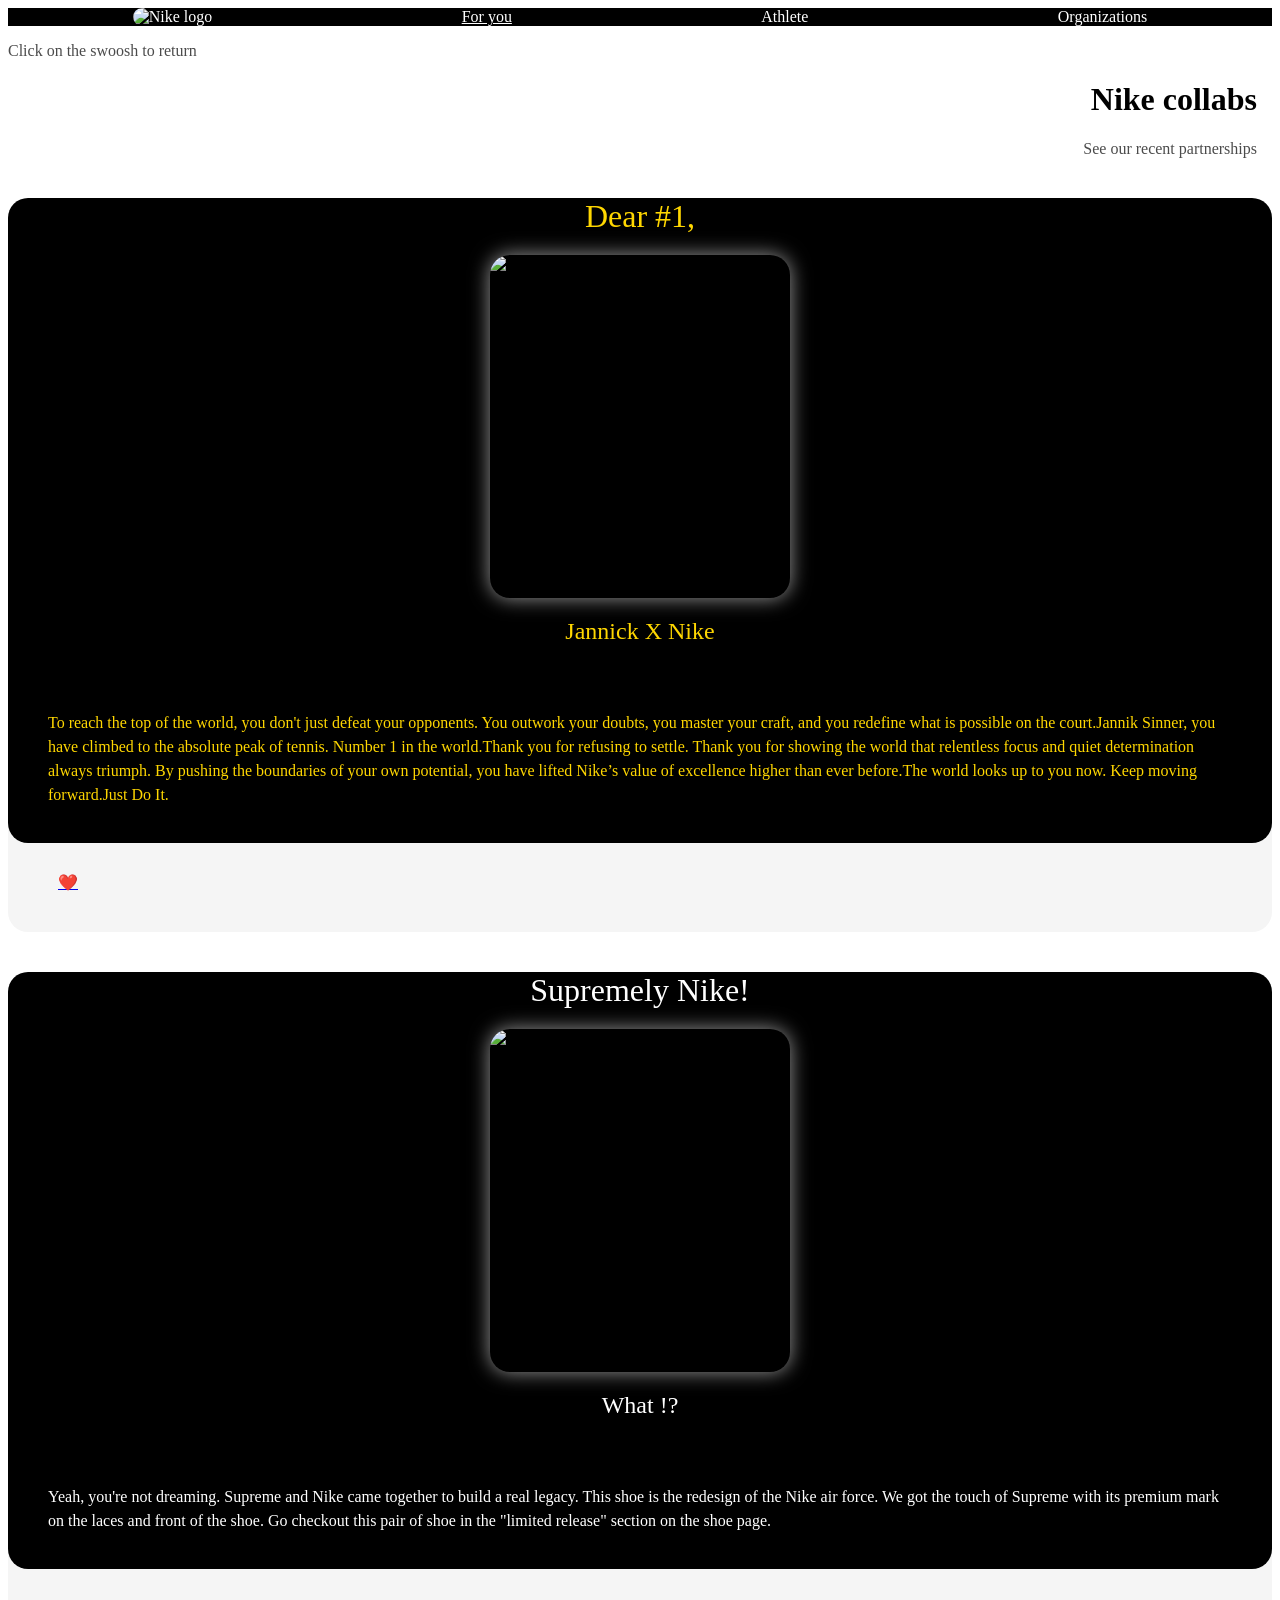
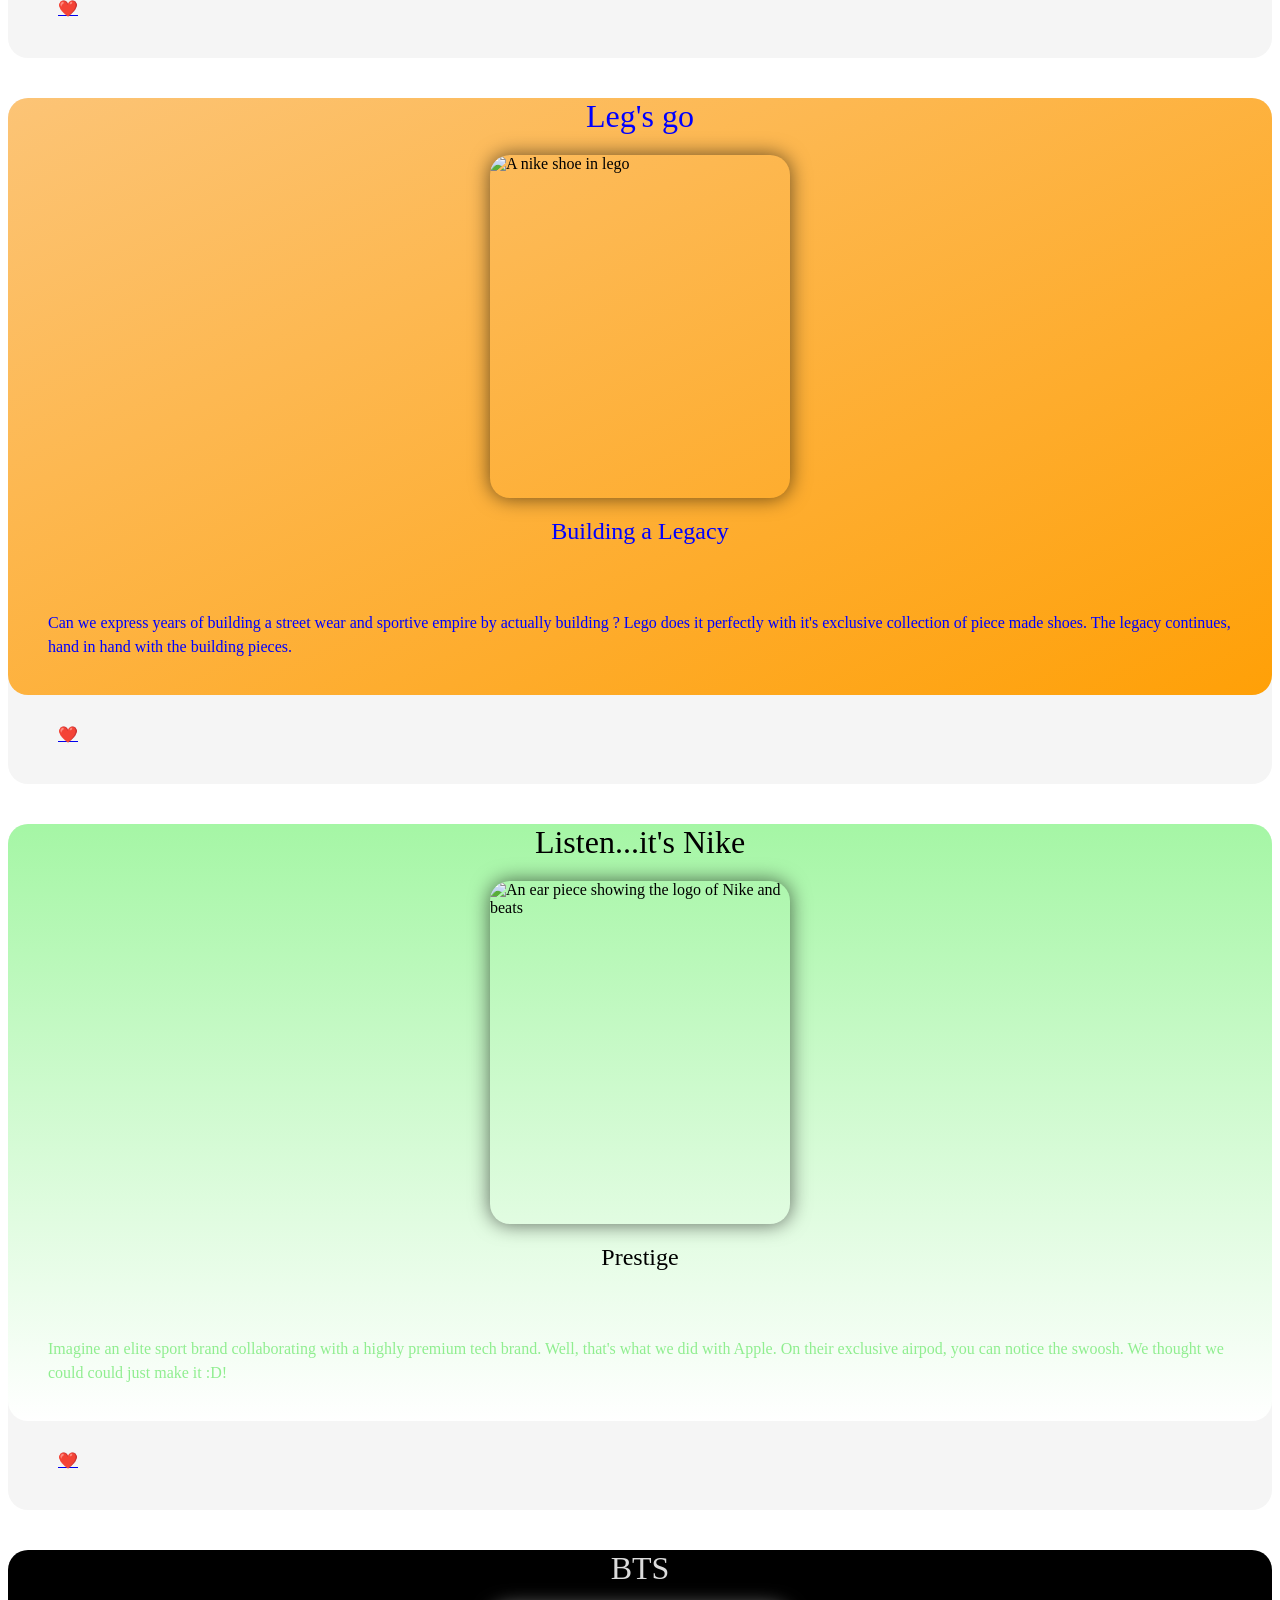
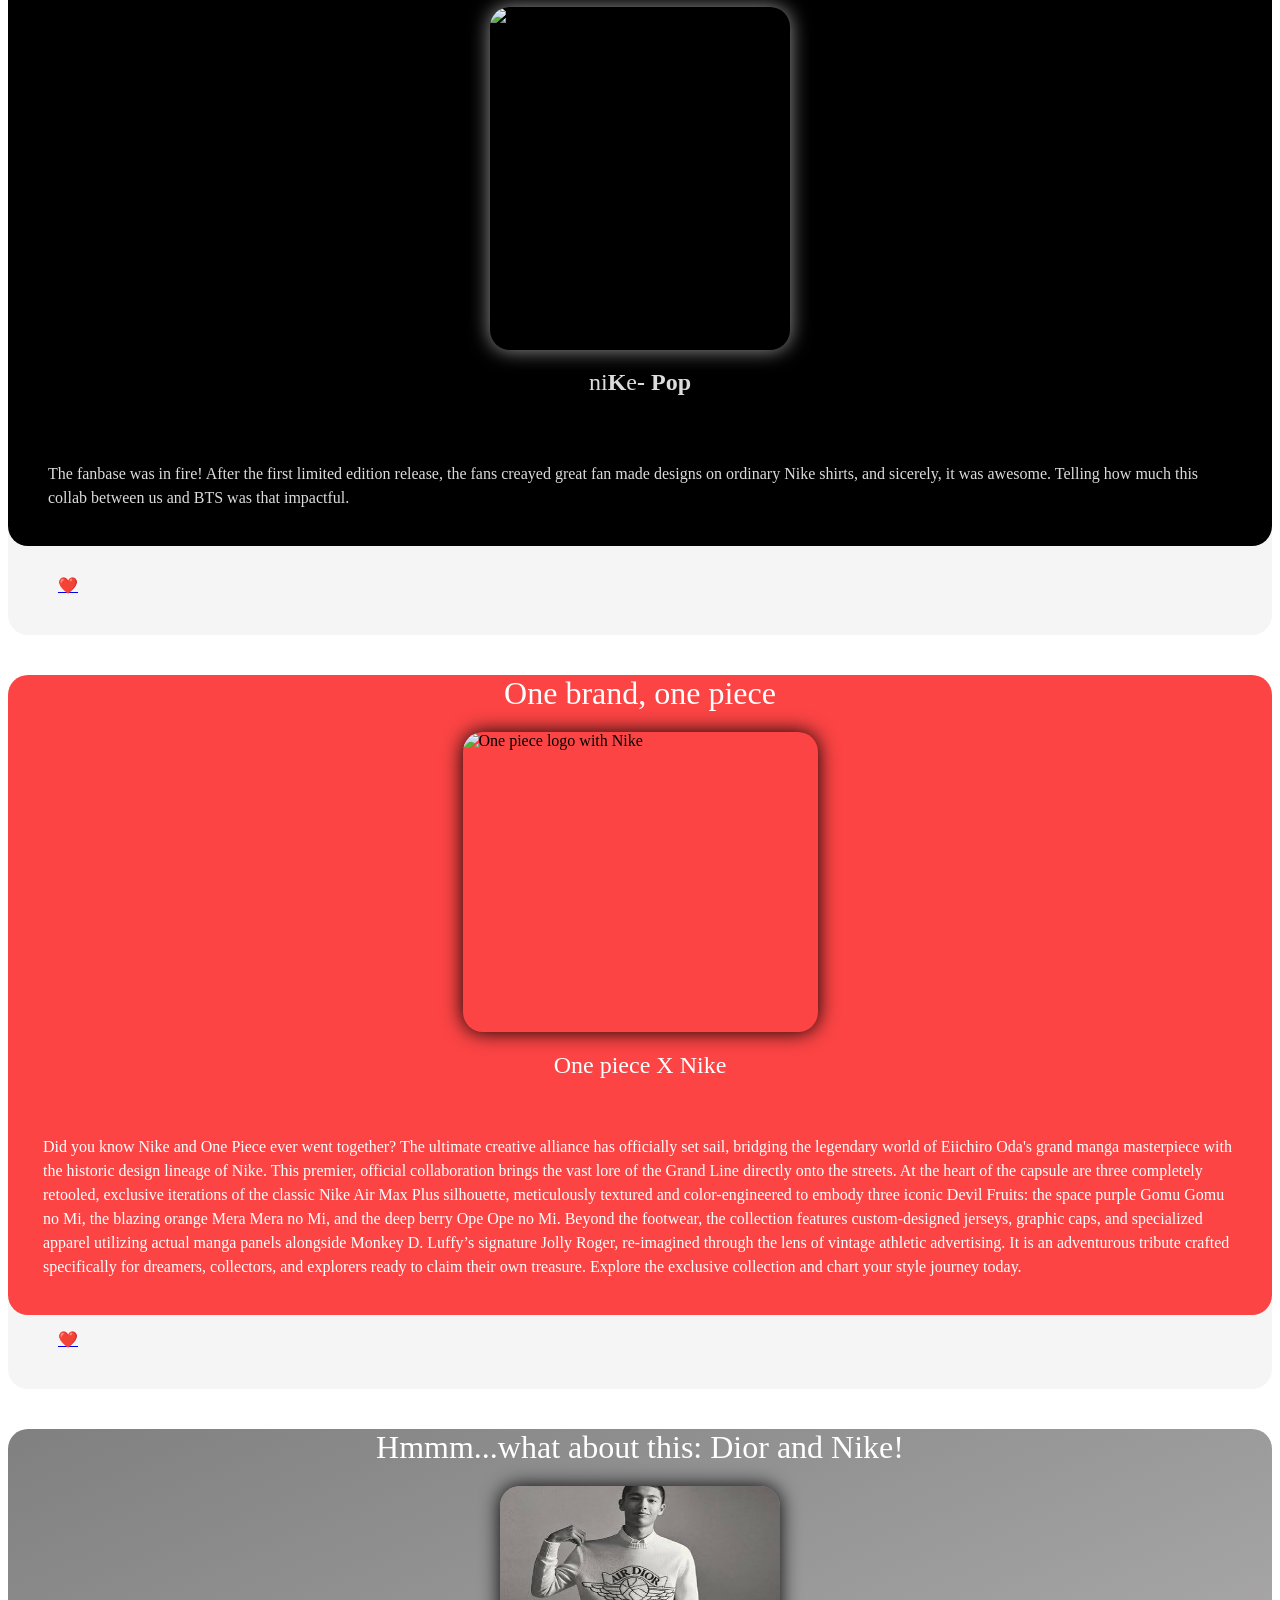
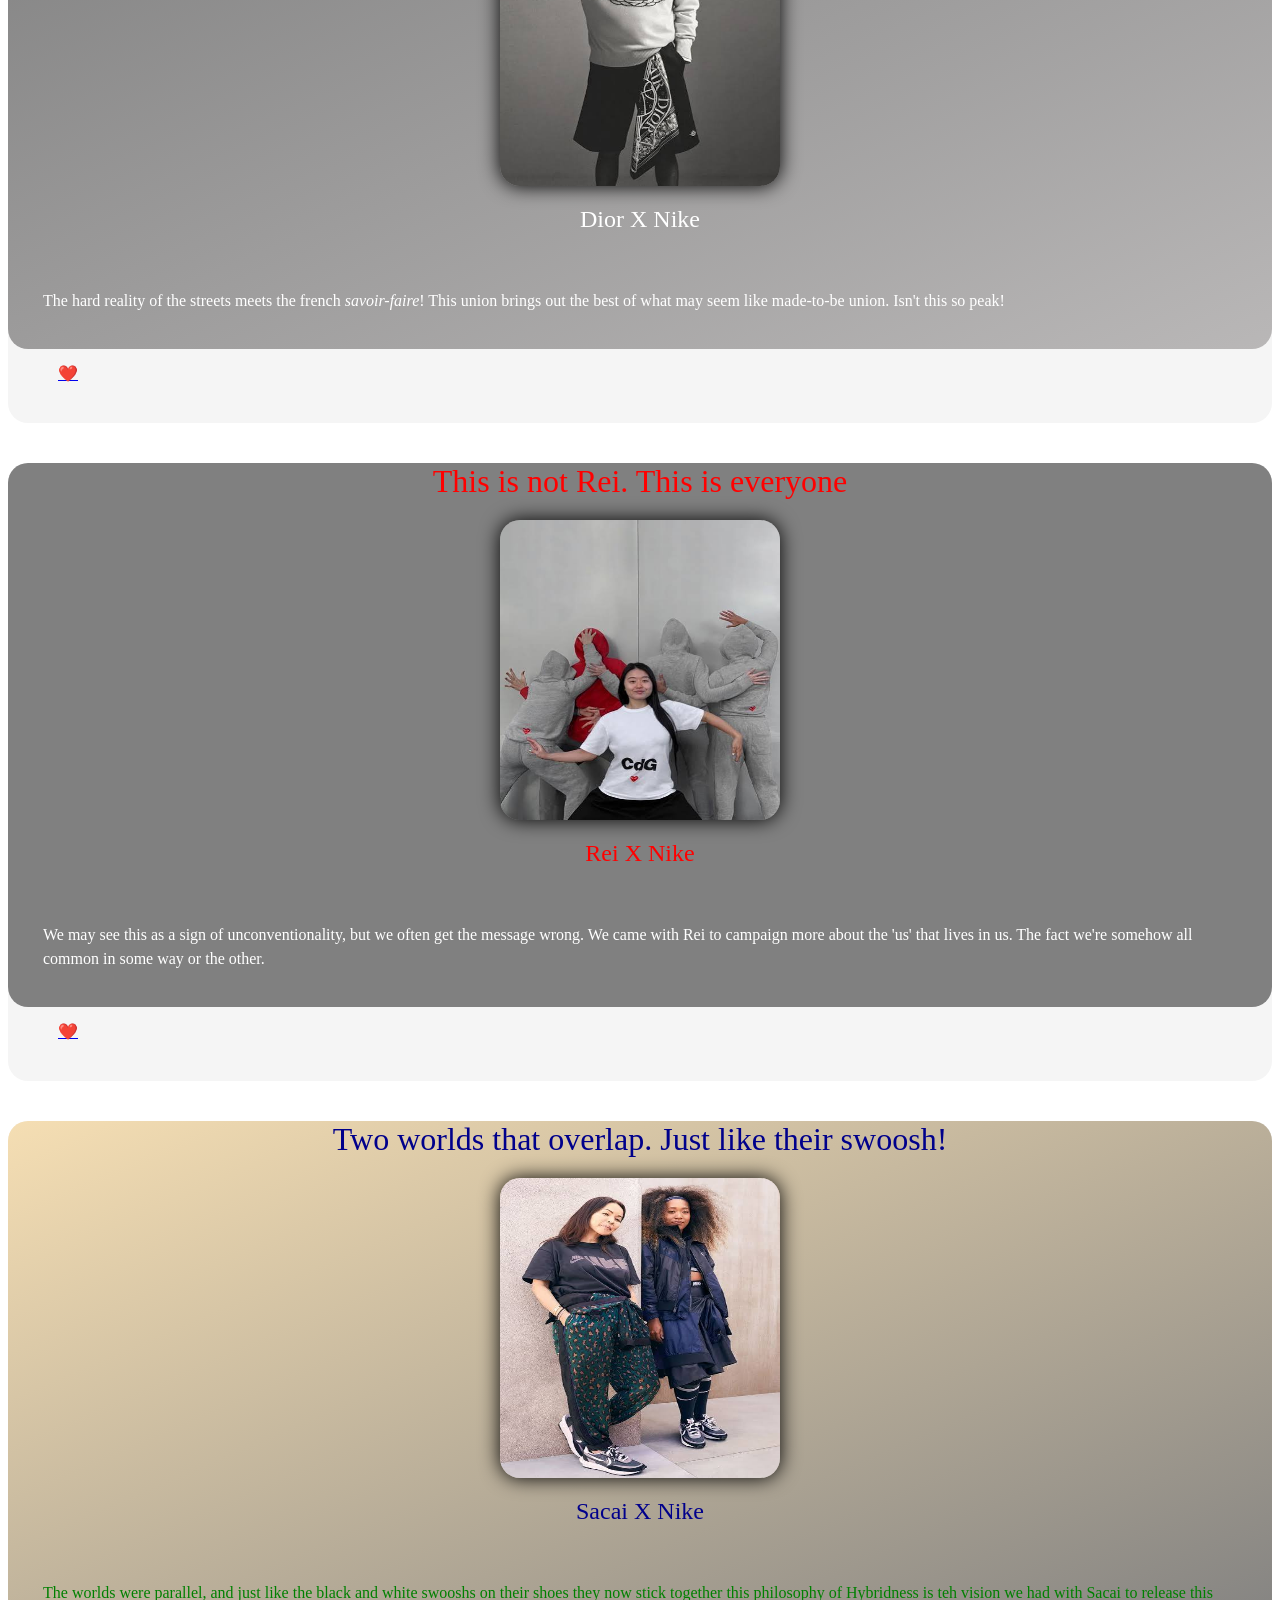
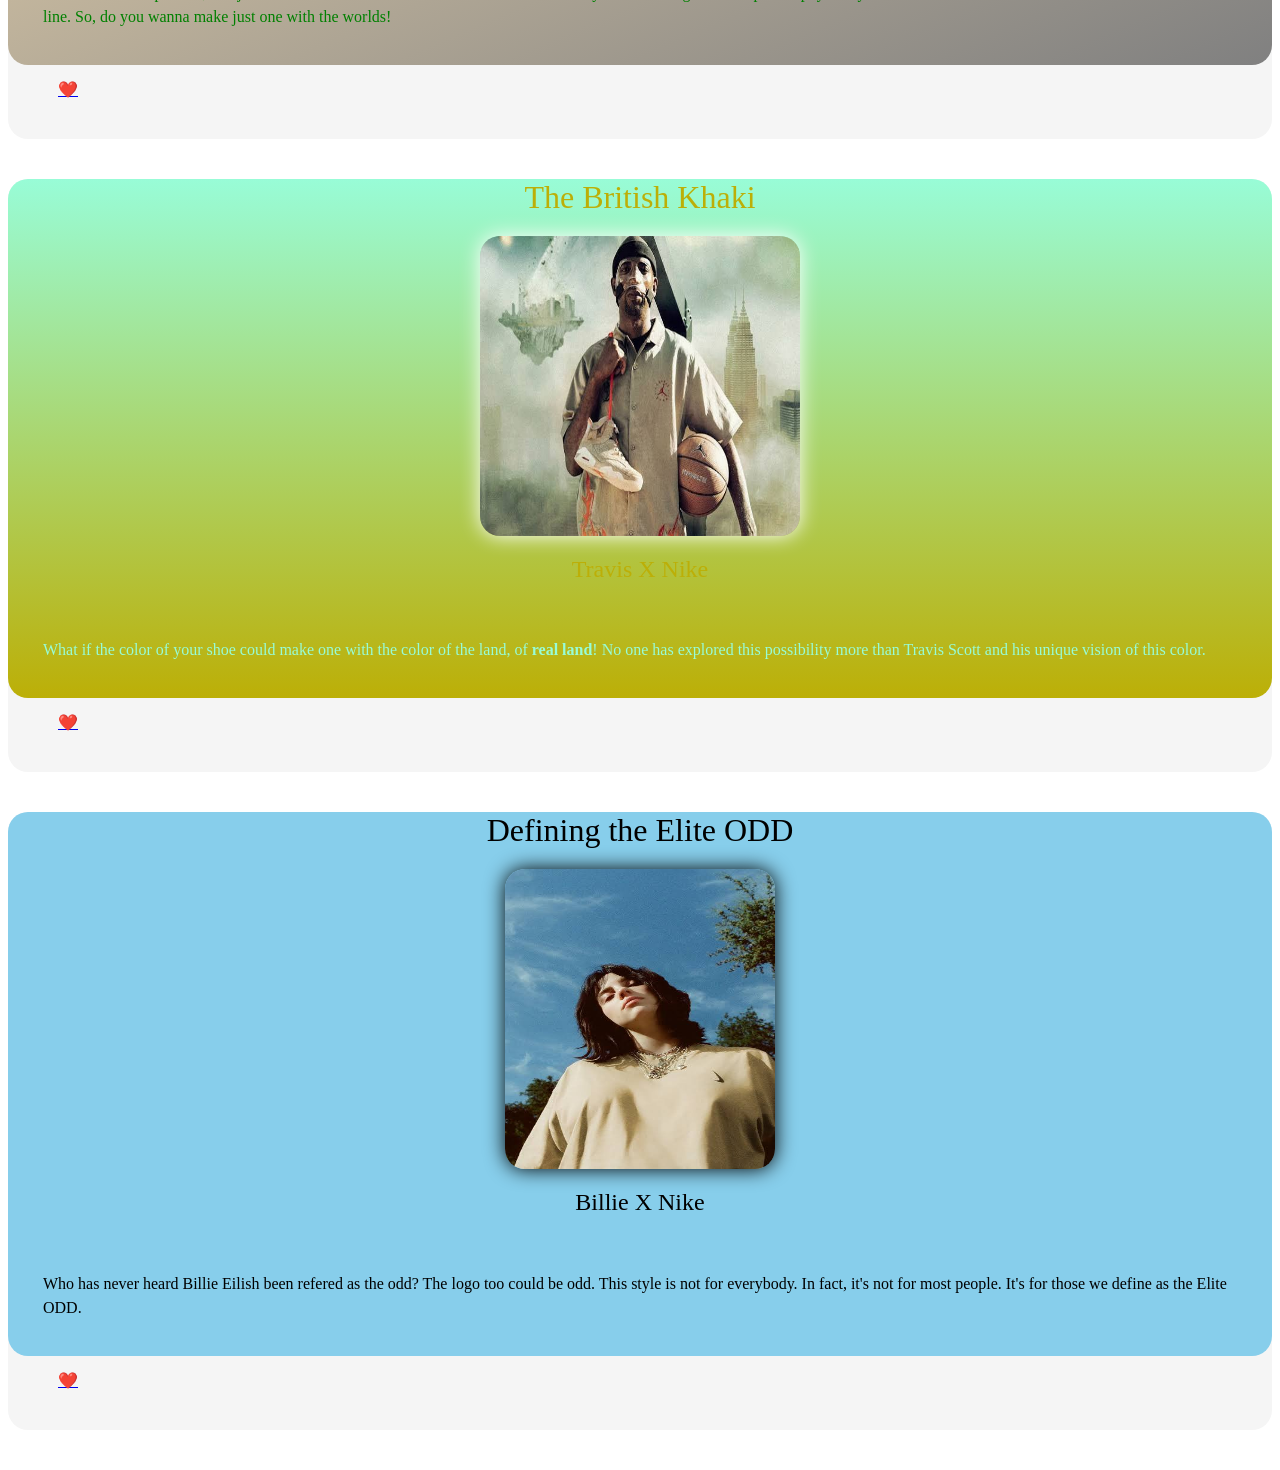
==== commit a86240d0: "Added more posts and diversified feed" ====
--- a/ad.html
+++ b/ad.html
@@ -16,6 +16,7 @@
                 alt="Nike logo"></a>
         <a href="ad.html" class="on">For you</a>
         <a href="athlete.html">Athlete</a>
+        <a href="org.html">Organizations</a>
     </nav>
 
     <div class="intro">
@@ -27,7 +28,7 @@
     <div class="product_container">
 
         <div class="sinner_1">
-            <h1>#1</h1>
+            <h1>Dear #1,</h1>
             <div class="product_image">
                 <img src="https://github.com/onanaalan69-ctrl/Nike-website/blob/main/Images/Sinner_1.jpg?raw=true"
                     alt="Jannick Sinner">
@@ -180,6 +181,118 @@
         </div>
     </div>
 
+    <div class="product_container">
+
+        <div class="dior">
+            <h1>Hmmm...what about this: Dior and Nike!</h1>
+            <div class="product_image">
+                <img src="Images/dior.png" alt="A model wearing a white AIr Dior T-shirt">
+            </div>
+            <h2>Dior X Nike</h2>
+            <div class="sales_text">
+                <p>
+                    The hard reality of the streets meets the french <i>savoir-faire</i>! This union brings out the best
+                    of what
+                    may seem like made-to-be union. Isn't this so peak!
+                </p>
+            </div>
+        </div>
+        <div class="buy">
+            <a
+                href="mailto:onanaalan7@gmail.com?subject=Expressing%20love%20for%20post&body=I%20visited%20your%20site%20and%20I%20loved%the%20post%20on%20Air%20Dior">❤️</a>
+        </div>
+    </div>
+
+    <div class="product_container">
+
+        <div class="rei">
+            <h1>This is not Rei. This is everyone</h1>
+            <div class="product_image">
+                <img src="Images/rei.png" alt="Rei with her brand shirt executing a wave with her hands">
+            </div>
+            <h2>Rei X Nike</h2>
+            <div class="sales_text">
+                <p>
+                    We may see this as a sign of unconventionality, but we often get the message wrong. We came with Rei
+                    to campaign more about the 'us' that lives in us. The fact we're somehow all common in some way or
+                    the other.
+                </p>
+            </div>
+        </div>
+        <div class="buy">
+            <a
+                href="mailto:onanaalan7@gmail.com?subject=Expressing%20love%20for%20post&body=I%20visited%20your%20site%20and%20I%20loved%the%20post%20on%20Rei%20Kawakubo">❤️</a>
+        </div>
+    </div>
+
+    <div class="product_container">
+
+        <div class="sacai">
+            <h1>Two worlds that overlap. Just like their swoosh!</h1>
+            <div class="product_image">
+                <img src="Images/sacai.png" alt="Osaka and Brown wearing the the shoe in original stylish dresses">
+            </div>
+            <h2>Sacai X Nike</h2>
+            <div class="sales_text">
+                <p>
+                    The worlds were parallel, and just like the black and white swooshs on their shoes they now stick
+                    together
+                    this philosophy of Hybridness is teh vision we had with Sacai to release this line. So, do you wanna
+                    make just one
+                    with the worlds!
+                </p>
+            </div>
+        </div>
+        <div class="buy">
+            <a
+                href="mailto:onanaalan7@gmail.com?subject=Expressing%20love%20for%20post&body=I%20visited%20your%20site%20and%20I%20loved%the%20post%20on%20Sacai">❤️</a>
+        </div>
+    </div>
+
+    <div class="product_container">
+
+        <div class="scott">
+            <h1>The British Khaki</h1>
+            <div class="product_image">
+                <img src="Images/scott.png" alt="High Aura photogarphy of model carrying the line">
+            </div>
+            <h2>Travis X Nike</h2>
+            <div class="sales_text">
+                <p>
+                    What if the color of your shoe could make one with the color of the land, of <b>real land</b>!
+                    No one has explored this possibility more than Travis Scott and his unique vision of this color.
+                </p>
+            </div>
+        </div>
+        <div class="buy">
+            <a
+                href="mailto:onanaalan7@gmail.com?subject=Expressing%20love%20for%20post&body=I%20visited%20your%20site%20and%20I%20loved%the%20post%20on%20Travis%20Scott">❤️</a>
+        </div>
+    </div>
+
+    <div class="product_container">
+
+        <div class="billie">
+            <h1>Defining the Elite ODD</h1>
+            <div class="product_image">
+                <img src="Images/billie.png" alt="Billie Eilish seems to be enjoying the sun under a beautiful day!">
+            </div>
+            <h2>Billie X Nike</h2>
+            <div class="sales_text">
+                <p>
+                    Who has never heard Billie Eilish been refered as the odd? The logo too could be odd. This
+                    style is not for everybody. In fact, it's not for most people. It's for those we define as the Elite
+                    ODD.
+                </p>
+            </div>
+        </div>
+        <div class="buy">
+            <a
+                href="mailto:onanaalan7@gmail.com?subject=Expressing%20love%20for%20post&body=I%20visited%20your%20site%20and%20I%20loved%the%20post%20on%20Billie%20Eilish">❤️</a>
+        </div>
+    </div>
+
+
 </body>
 
 <script src="Nike.js"></script>
--- a/Nike.css
+++ b/Nike.css
@@ -19,6 +19,7 @@
 
 .intro {
     text-align: right;
+    padding-right: 15px;
 
     p {
         opacity: .7;
@@ -35,6 +36,7 @@
 
 .intro_jord {
     text-align: left;
+    padding-left: 15px;
 
     p {
         opacity: .7;
@@ -57,13 +59,13 @@
 
 [data-theme="whitebg"] {
     --bgcolor: white;
-    --bgimage: url('C:/Users/Admin/OneDrive/Desktop/Nike website/Images/bgindexw.png');
+    --bgimage: url('https://github.com/onanaalan69-ctrl/Nike-website/blob/main/Images/bgindexw.png?raw=true');
     --text: black;
 }
 
 [data-theme="blackbg"] {
     --bgcolor: black;
-    --bgimage: url('C:/Users/Admin/OneDrive/Desktop/Nike website/Images/bgindexb.png');
+    --bgimage: url('https://github.com/onanaalan69-ctrl/Nike-website/blob/main/Images/bgindexb.png?raw=true');
     --text: white;
 }
 
@@ -160,7 +162,7 @@
 
     h2 {
         display: flex;
-        justify-content: flex-start;
+        justify-content: center;
         font-weight: 200;
 
     }
@@ -296,7 +298,7 @@
 
     h2,
     h1 {
-        color: lightblue;
+        color: blue;
     }
 
     img {
@@ -307,7 +309,7 @@
 
     .sales_text {
         background-color: transparent;
-        color: rgb(135, 206, 230);
+        color: rgb(0, 0, 255);
         ;
     }
 }
@@ -318,7 +320,7 @@
 
     h2,
     h1 {
-        color: lightgreen;
+        color: black;
     }
 
     img {
@@ -780,7 +782,7 @@
 
     h2,
     h1 {
-        color: rgb(4, 63, 4);
+        color: white;
     }
 
     img {
@@ -791,7 +793,7 @@
 
     .sales_text {
         background-color: transparent;
-        color: rgb(4, 63, 4);
+        color: white;
         margin: 15px;
     }
 }
@@ -846,18 +848,18 @@
 
     h2,
     h1 {
-        color: rgb(194, 10, 10);
-    }
-
-    img {
-        box-shadow: 0px 0px 20px rgb(255, 255, 255);
-        width: 280px;
-        height: 300px;
-    }
-
-    .sales_text {
-        background-color: transparent;
-        color: rgb(194, 10, 10);
+        color: black;
+    }
+
+    img {
+        box-shadow: 0px 0px 20px rgb(255, 255, 255);
+        width: 280px;
+        height: 300px;
+    }
+
+    .sales_text {
+        background-color: transparent;
+        color: black;
         margin: 15px;
     }
 }
@@ -1023,6 +1025,50 @@
 
     h2,
     h1 {
+        color: green;
+    }
+
+    img {
+        box-shadow: 0px 0px 20px rgb(0, 0, 0);
+        width: 280px;
+        height: 300px;
+    }
+
+    .sales_text {
+        background-color: transparent;
+        color: green;
+        margin: 15px;
+    }
+}
+
+.dior {
+    background: linear-gradient(to bottom right, gray, rgb(185, 183, 183));
+    border-radius: 20px;
+
+    h2,
+    h1 {
+        color: white;
+    }
+
+    img {
+        box-shadow: 0px 0px 20px rgb(0, 0, 0);
+        width: 280px;
+        height: 300px;
+    }
+
+    .sales_text {
+        background-color: transparent;
+        color: white;
+        margin: 15px;
+    }
+}
+
+.rei {
+    background-color: gray;
+    border-radius: 20px;
+
+    h2,
+    h1 {
         color: red;
     }
 
@@ -1034,7 +1080,232 @@
 
     .sales_text {
         background-color: transparent;
+        color: white;
+        margin: 15px;
+    }
+}
+
+.sacai {
+    background: linear-gradient(to bottom right, wheat, gray);
+    border-radius: 20px;
+
+    h2,
+    h1 {
+        color: darkblue;
+    }
+
+    img {
+        box-shadow: 0px 0px 20px rgb(0, 0, 0);
+        width: 280px;
+        height: 300px;
+    }
+
+    .sales_text {
+        background-color: transparent;
+        color: green;
+        margin: 15px;
+    }
+}
+
+.scott {
+    background: linear-gradient(to bottom, rgb(152, 252, 215), #BCAF07);
+    border-radius: 20px;
+
+    h2,
+    h1 {
+        color: #BCAF07;
+    }
+
+    img {
+        box-shadow: 0px 0px 20px rgb(255, 255, 255);
+        width: 320px;
+        height: 300px;
+    }
+
+    .sales_text {
+        background-color: transparent;
+        color: rgb(152, 252, 215);
+        margin: 15px;
+    }
+}
+
+.billie {
+    background-color: skyblue;
+    border-radius: 20px;
+    transition: 2s ease;
+
+    h2,
+    h1 {
+        color: black;
+    }
+
+    img {
+        box-shadow: 0px 0px 20px rgb(0, 0, 0);
+        width: 270px;
+        height: 300px;
+    }
+
+    .sales_text {
+        background-color: transparent;
+        color: black;
+        margin: 15px;
+    }
+}
+
+.billie:hover {
+    transform: rotate(-5deg);
+}
+
+.sw {
+    background-color: black;
+    border-radius: 20px;
+
+    h2,
+    h1 {
+        color: gold;
+    }
+
+    img {
+        box-shadow: 0px 0px 20px rgb(255, 255, 255);
+        width: 300px;
+        height: 300px;
+    }
+
+    .sales_text {
+        background-color: transparent;
+        color: gold;
+        margin: 15px;
+    }
+}
+
+.LJ {
+    background-color: black;
+    border-radius: 20px;
+
+    h2,
+    h1 {
+        color: white;
+    }
+
+    img {
+        box-shadow: 0px 0px 20px rgb(255, 255, 255);
+        width: 270px;
+        height: 300px;
+    }
+
+    .sales_text {
+        background-color: transparent;
+        color: white;
+        margin: 15px;
+    }
+}
+
+.sab {
+    background-color: rgb(122, 183, 49);
+    border-radius: 20px;
+
+    h2,
+    h1 {
+        color: white;
+    }
+
+    img {
+        box-shadow: 0px 0px 20px rgb(255, 255, 255);
+        width: 350px;
+        height: 300px;
+    }
+
+    .sales_text {
+        background-color: transparent;
+        color: white;
+        margin: 15px;
+    }
+}
+
+.haaland {
+    background-color: rgb(15, 87, 115);
+    border-radius: 20px;
+
+    h2,
+    h1 {
+        color: orange;
+    }
+
+    img {
+        box-shadow: 0px 0px 20px rgb(255, 255, 255);
+        width: 270px;
+        height: 300px;
+    }
+
+    .sales_text {
+        background-color: transparent;
+        color: orange;
+        margin: 15px;
+    }
+}
+
+.kip {
+    background-image: url(Images/bgkip.png);
+    border-radius: 20px;
+
+    h2,
+    h1 {
+        color: green;
+    }
+
+    img {
+        box-shadow: 0px 0px 20px rgb(0, 0, 0);
+        width: 350px;
+        height: 300px;
+    }
+
+    .sales_text {
+        background-color: transparent;
         color: red;
         margin: 15px;
     }
+}
+
+.ohsu {
+    background-color: wheat;
+    border-radius: 20px;
+
+    h2,
+    h1 {
+        color: black;
+    }
+
+    img {
+        box-shadow: 0px 0px 20px rgb(0, 0, 0);
+        width: 350px;
+        height: 300px;
+    }
+
+    .sales_text {
+        background-color: transparent;
+        color: black;
+        margin: 15px;
+    }
+}
+
+.PS {
+    background: linear-gradient(to bottom right, red, rgb(31, 161, 31), blue, yellow);
+    border-radius: 20px;
+
+    h2,
+    h1 {
+        color: white;
+    }
+
+    img {
+        box-shadow: 0px 0px 20px rgb(255, 255, 255);
+        width: 350px;
+        height: 300px;
+    }
+
+    .sales_text {
+        background-color: transparent;
+        color: white;
+        margin: 15px;
+    }
 }
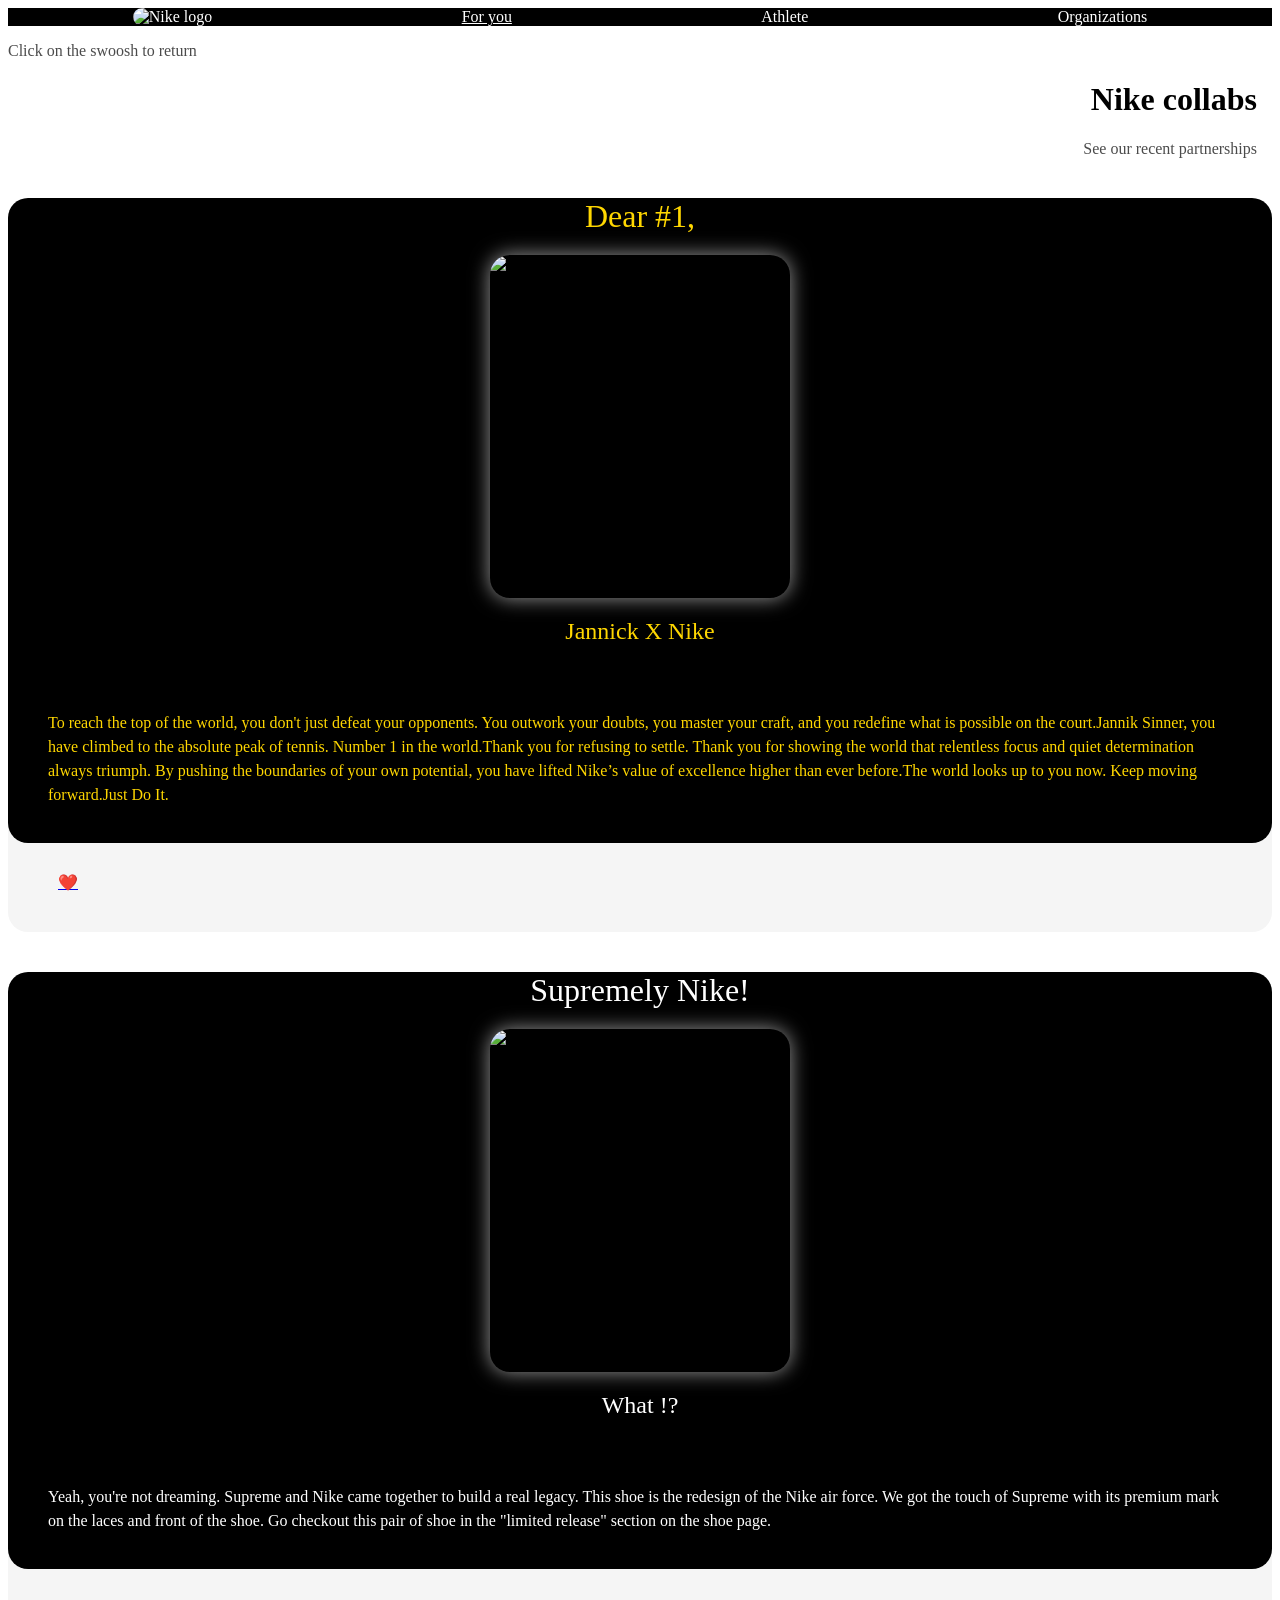
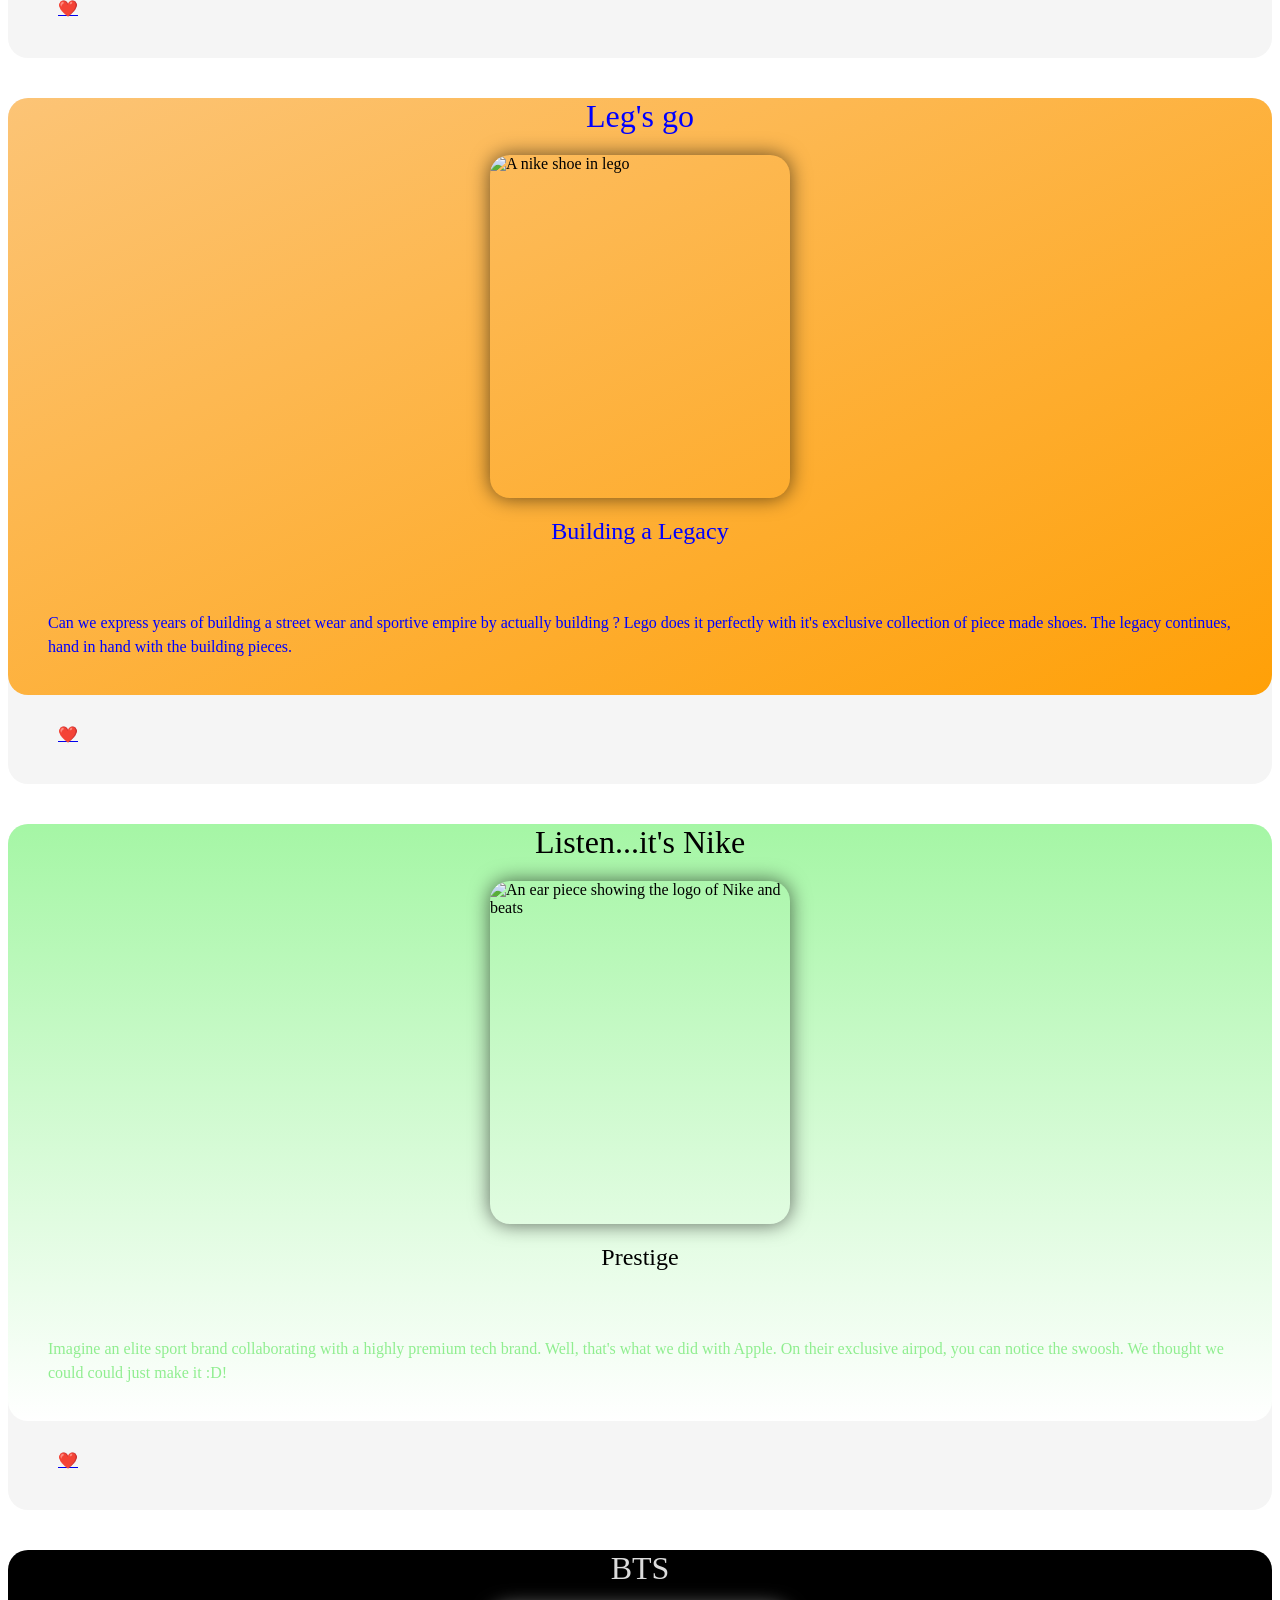
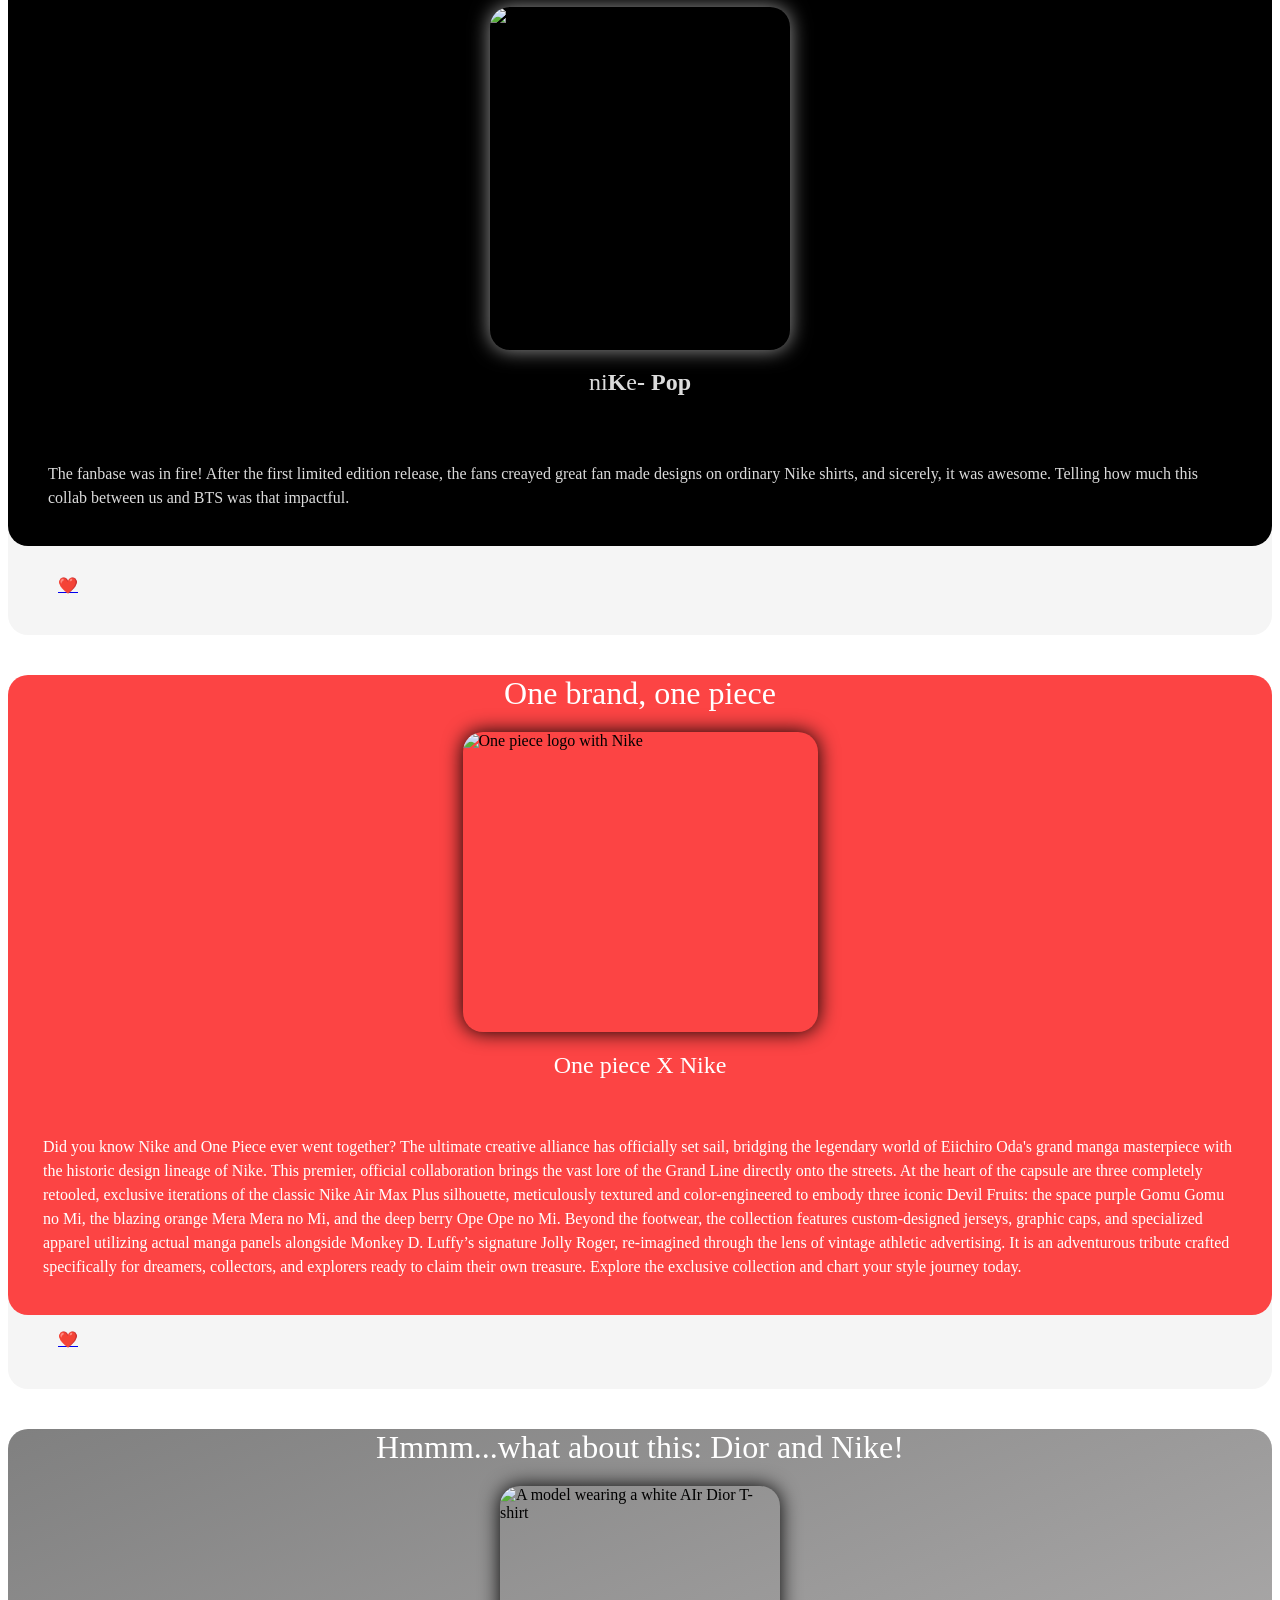
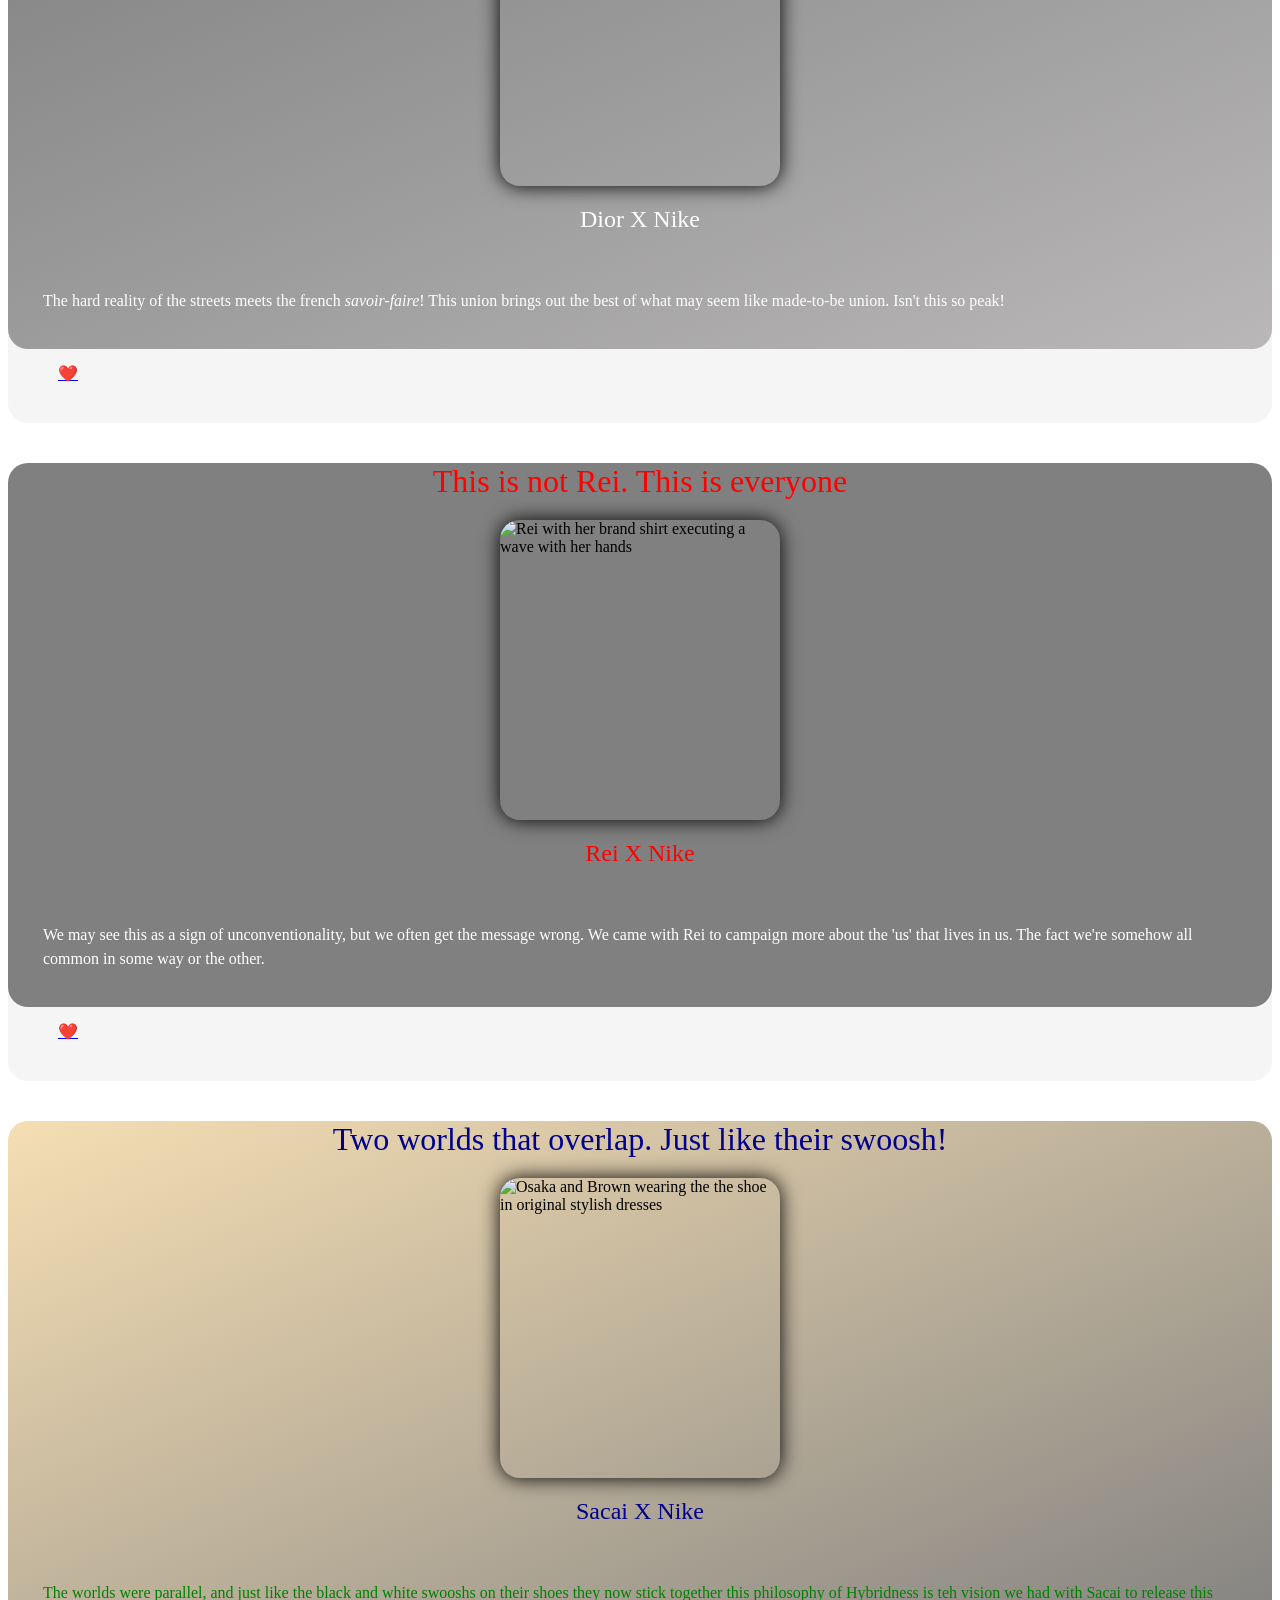
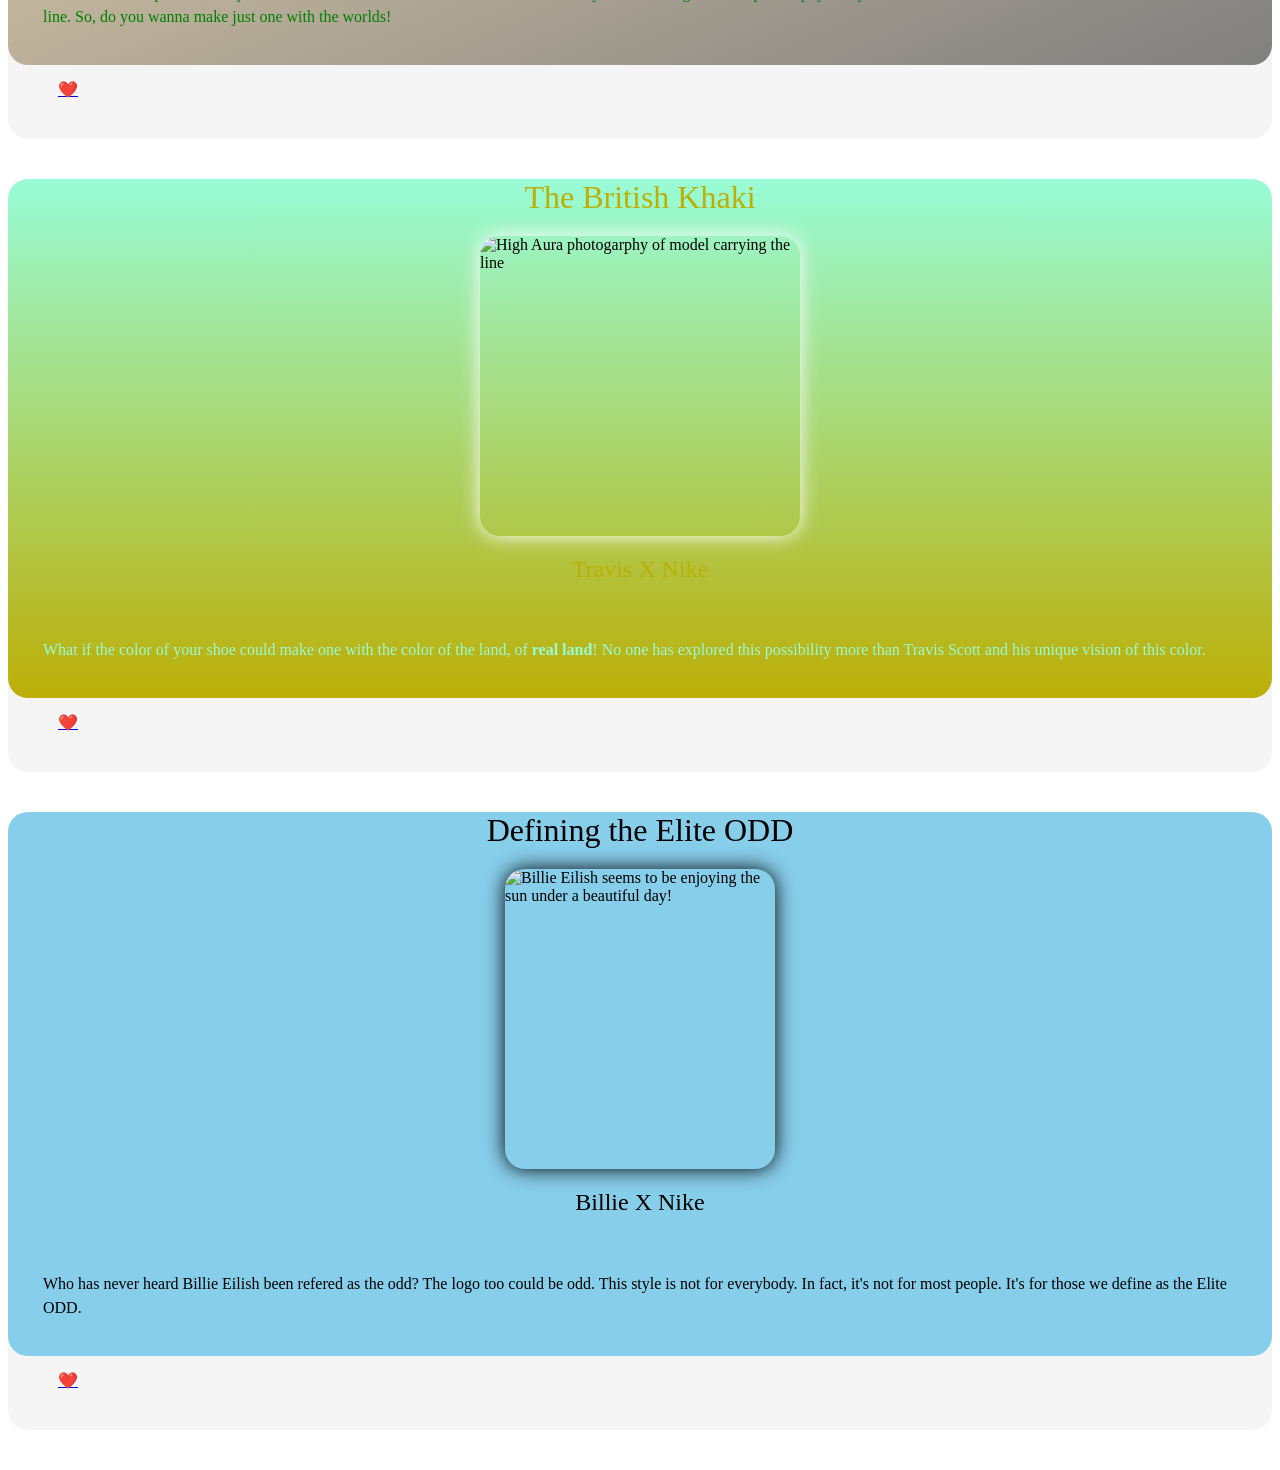
==== commit 94dbfb63: "Updated the links so images can be seen online" ====
--- a/ad.html
+++ b/ad.html
@@ -186,7 +186,7 @@
         <div class="dior">
             <h1>Hmmm...what about this: Dior and Nike!</h1>
             <div class="product_image">
-                <img src="Images/dior.png" alt="A model wearing a white AIr Dior T-shirt">
+                <img src="https://github.com/onanaalan69-ctrl/Nike-website/blob/main/Images/dior.png?raw=true" alt="A model wearing a white AIr Dior T-shirt">
             </div>
             <h2>Dior X Nike</h2>
             <div class="sales_text">
@@ -208,7 +208,7 @@
         <div class="rei">
             <h1>This is not Rei. This is everyone</h1>
             <div class="product_image">
-                <img src="Images/rei.png" alt="Rei with her brand shirt executing a wave with her hands">
+                <img src="https://github.com/onanaalan69-ctrl/Nike-website/blob/main/Images/rei.png?raw=true" alt="Rei with her brand shirt executing a wave with her hands">
             </div>
             <h2>Rei X Nike</h2>
             <div class="sales_text">
@@ -230,7 +230,7 @@
         <div class="sacai">
             <h1>Two worlds that overlap. Just like their swoosh!</h1>
             <div class="product_image">
-                <img src="Images/sacai.png" alt="Osaka and Brown wearing the the shoe in original stylish dresses">
+                <img src="https://github.com/onanaalan69-ctrl/Nike-website/blob/main/Images/sacai.png?raw=true" alt="Osaka and Brown wearing the the shoe in original stylish dresses">
             </div>
             <h2>Sacai X Nike</h2>
             <div class="sales_text">
@@ -254,7 +254,7 @@
         <div class="scott">
             <h1>The British Khaki</h1>
             <div class="product_image">
-                <img src="Images/scott.png" alt="High Aura photogarphy of model carrying the line">
+                <img src="https://github.com/onanaalan69-ctrl/Nike-website/blob/main/Images/scott.png?raw=true" alt="High Aura photogarphy of model carrying the line">
             </div>
             <h2>Travis X Nike</h2>
             <div class="sales_text">
@@ -275,7 +275,7 @@
         <div class="billie">
             <h1>Defining the Elite ODD</h1>
             <div class="product_image">
-                <img src="Images/billie.png" alt="Billie Eilish seems to be enjoying the sun under a beautiful day!">
+                <img src="https://github.com/onanaalan69-ctrl/Nike-website/blob/main/Images/billie.png?raw=true" alt="Billie Eilish seems to be enjoying the sun under a beautiful day!">
             </div>
             <h2>Billie X Nike</h2>
             <div class="sales_text">
--- a/Nike.css
+++ b/Nike.css
@@ -1245,7 +1245,7 @@
 }
 
 .kip {
-    background-image: url(Images/bgkip.png);
+    background-image: url(https://github.com/onanaalan69-ctrl/Nike-website/blob/main/Images/bgkip.png?raw=true);
     border-radius: 20px;
 
     h2,
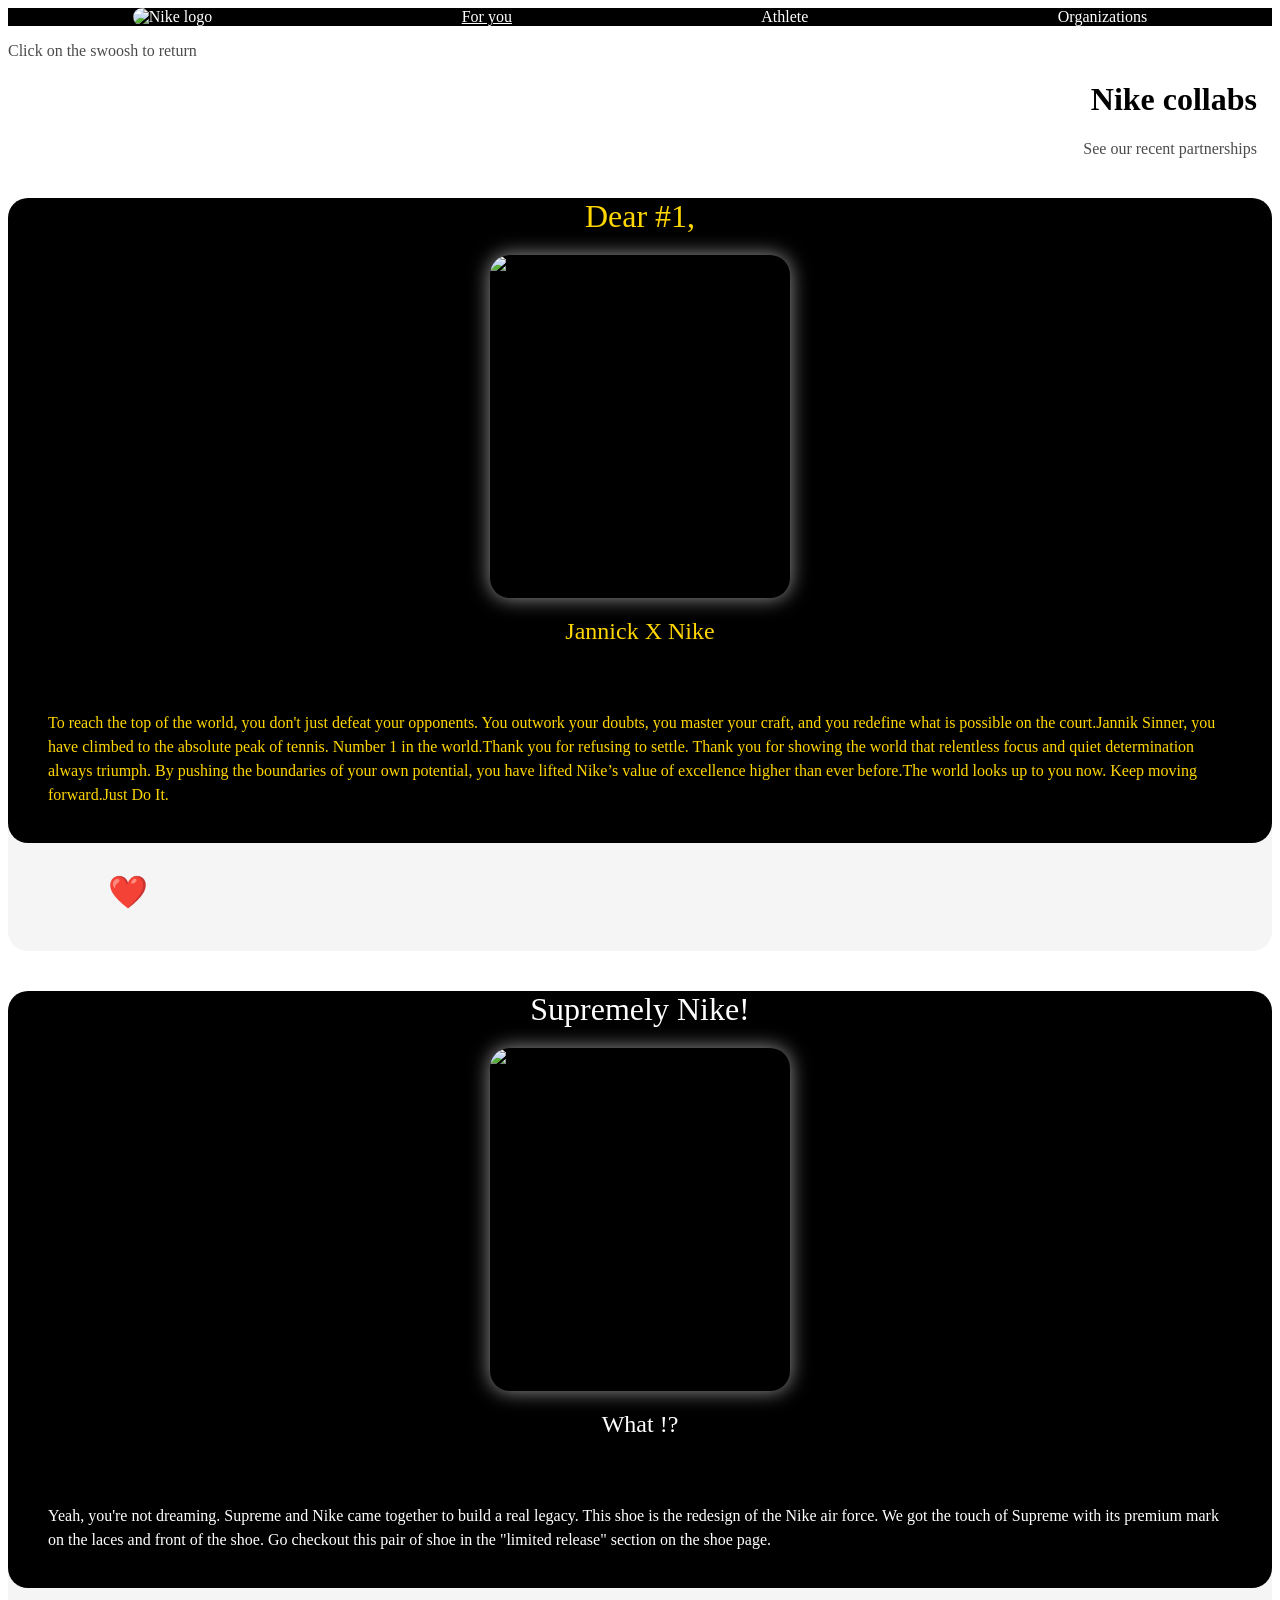
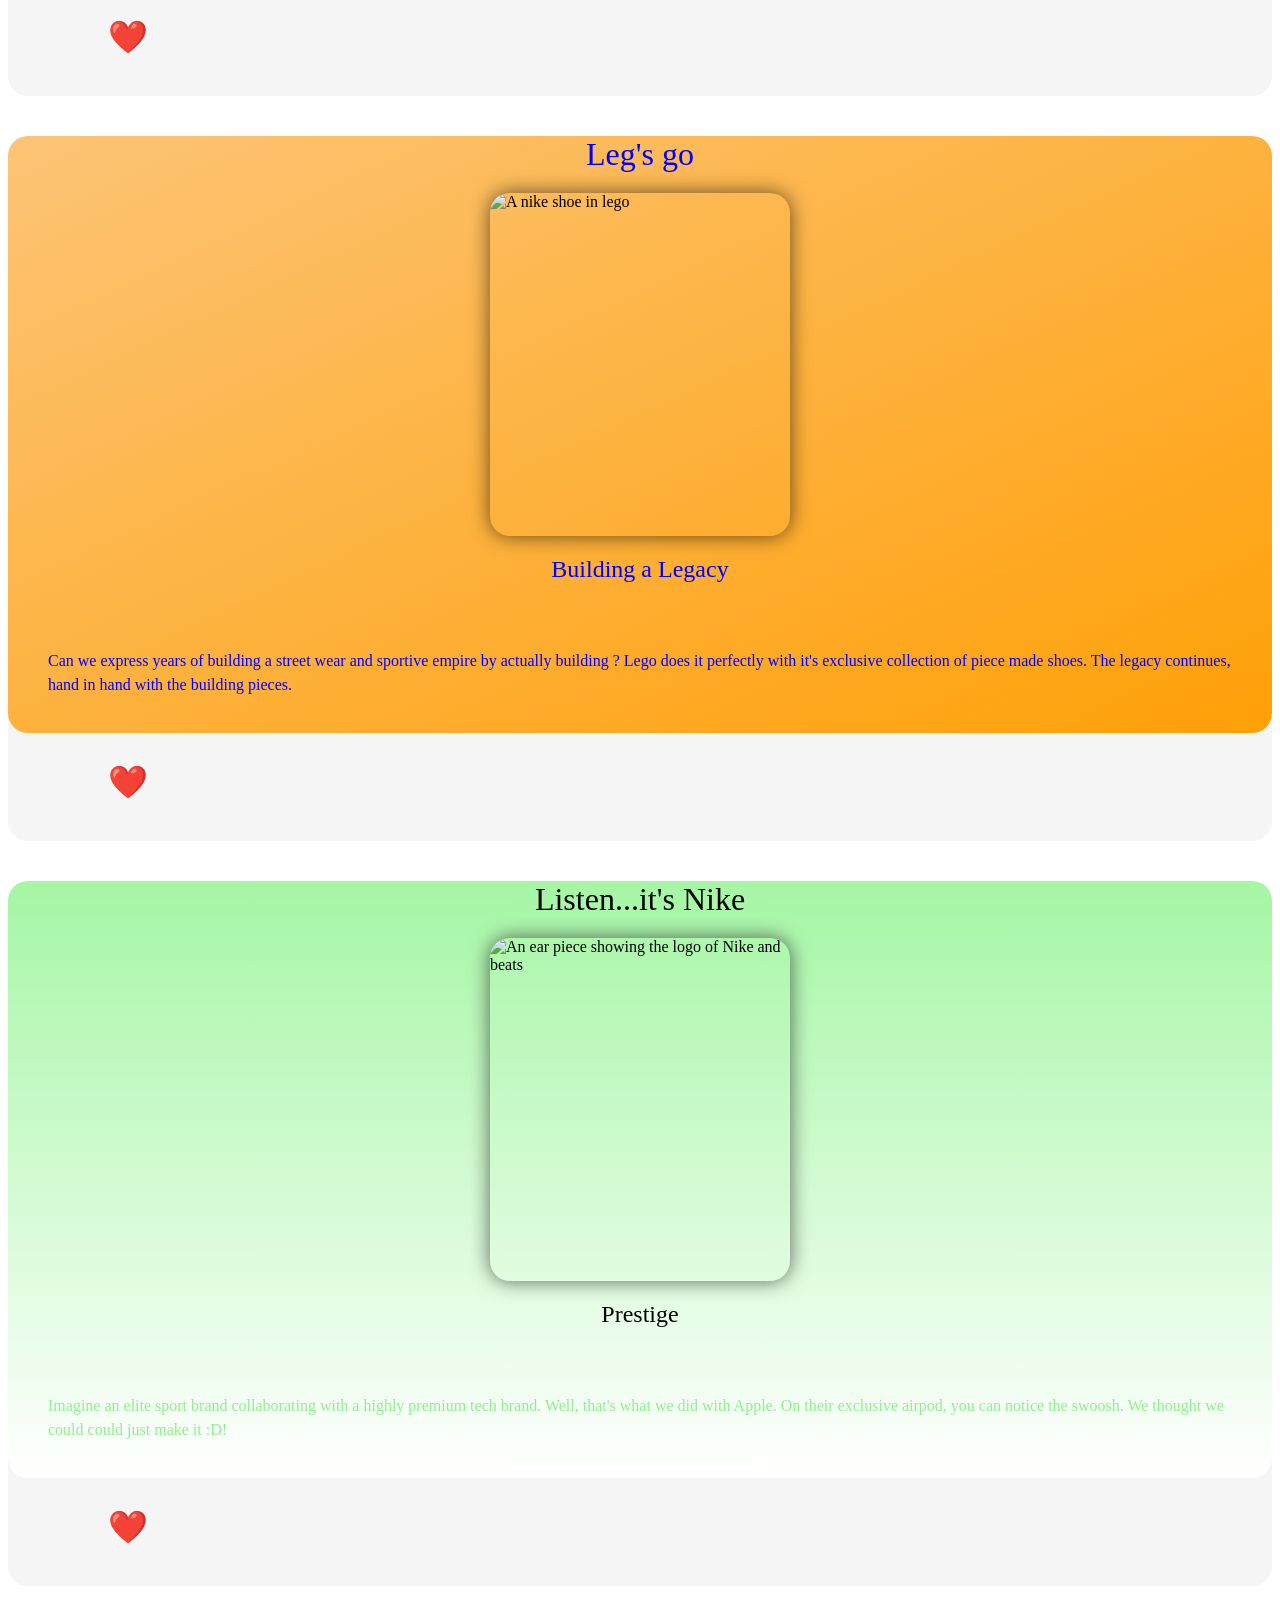
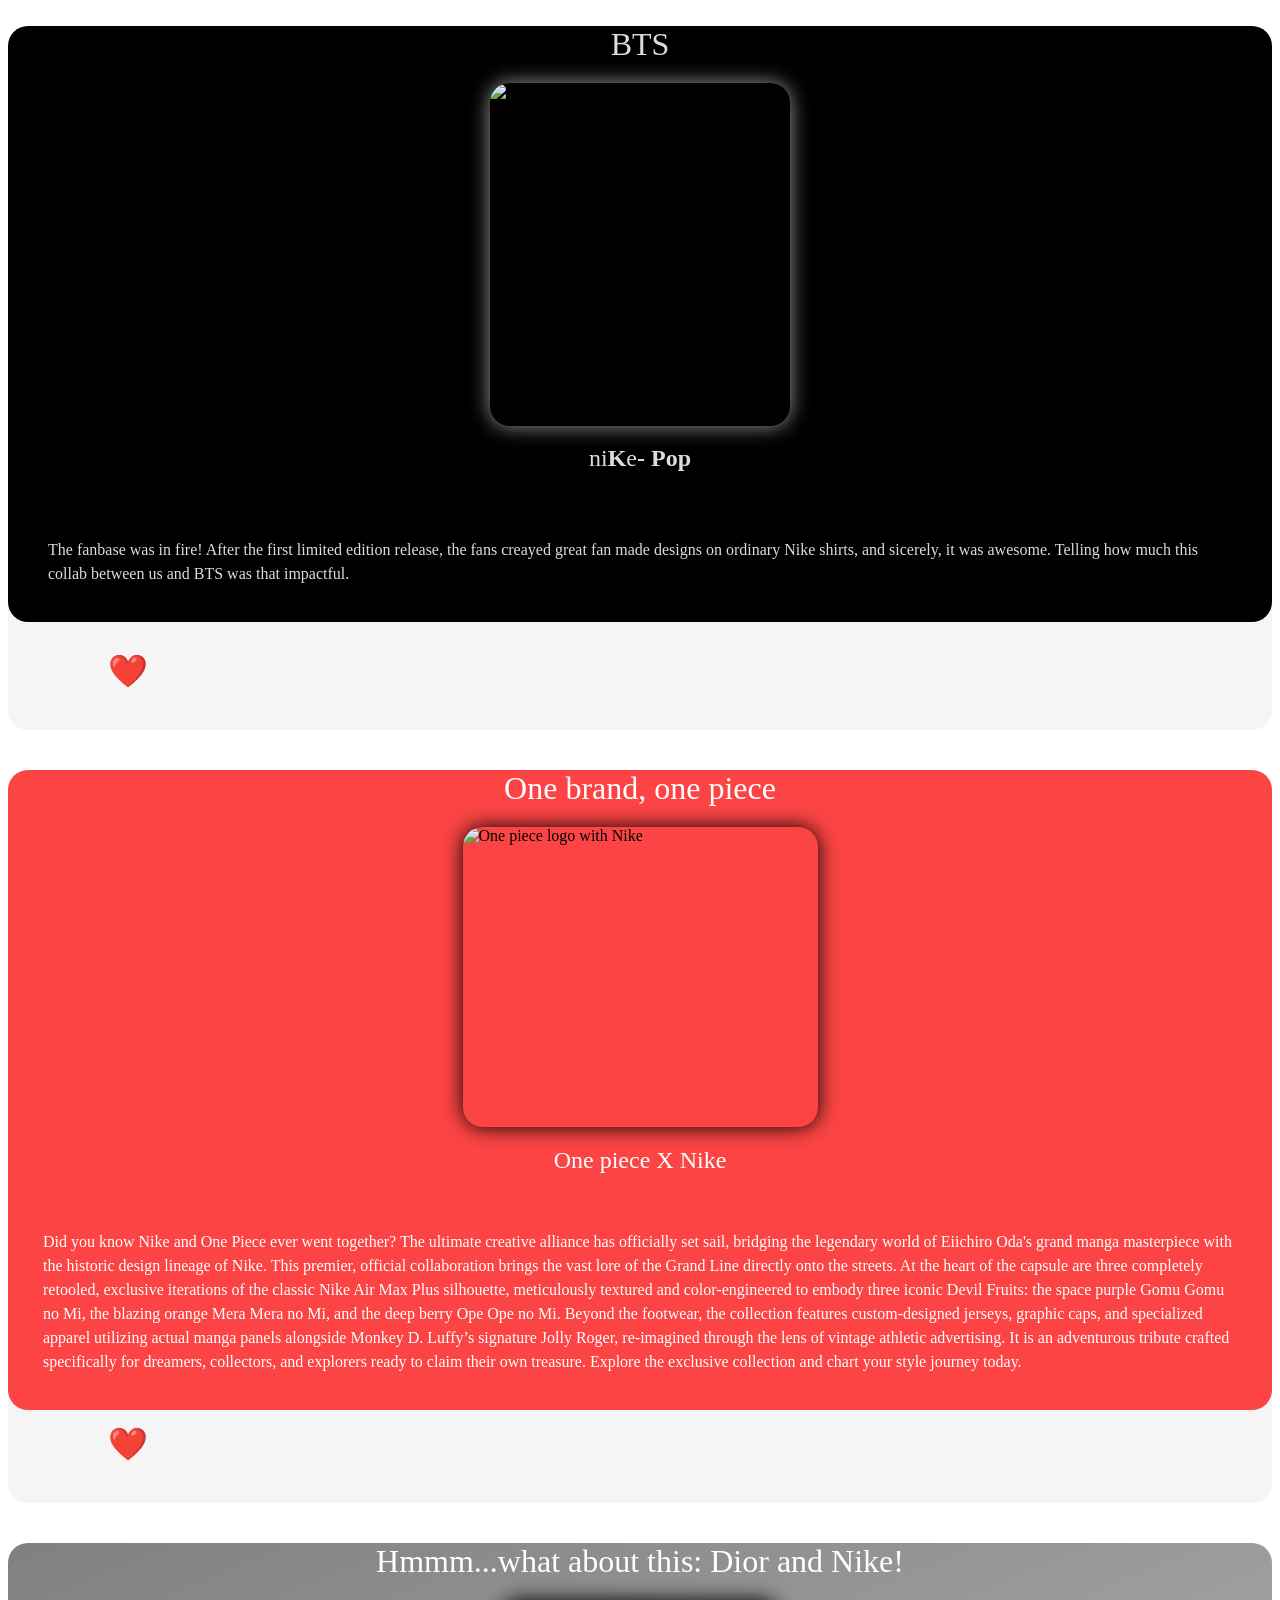
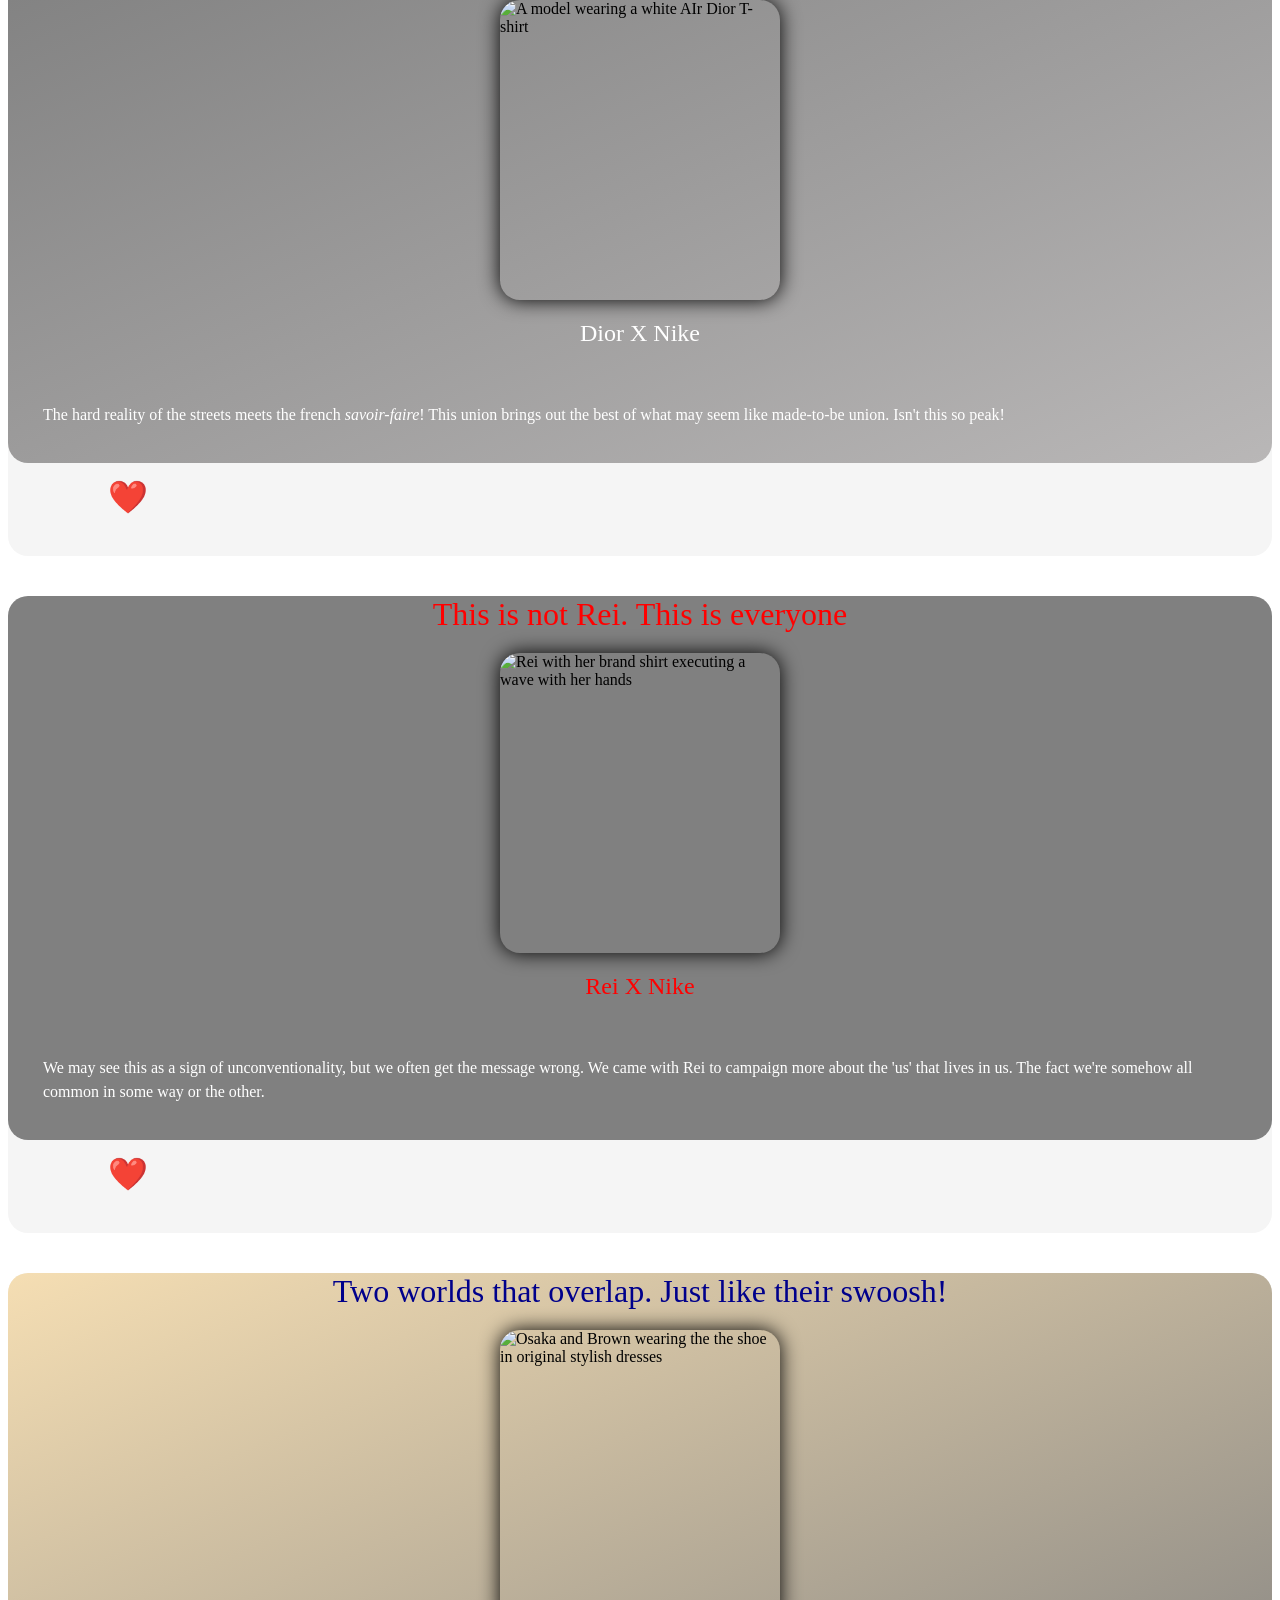
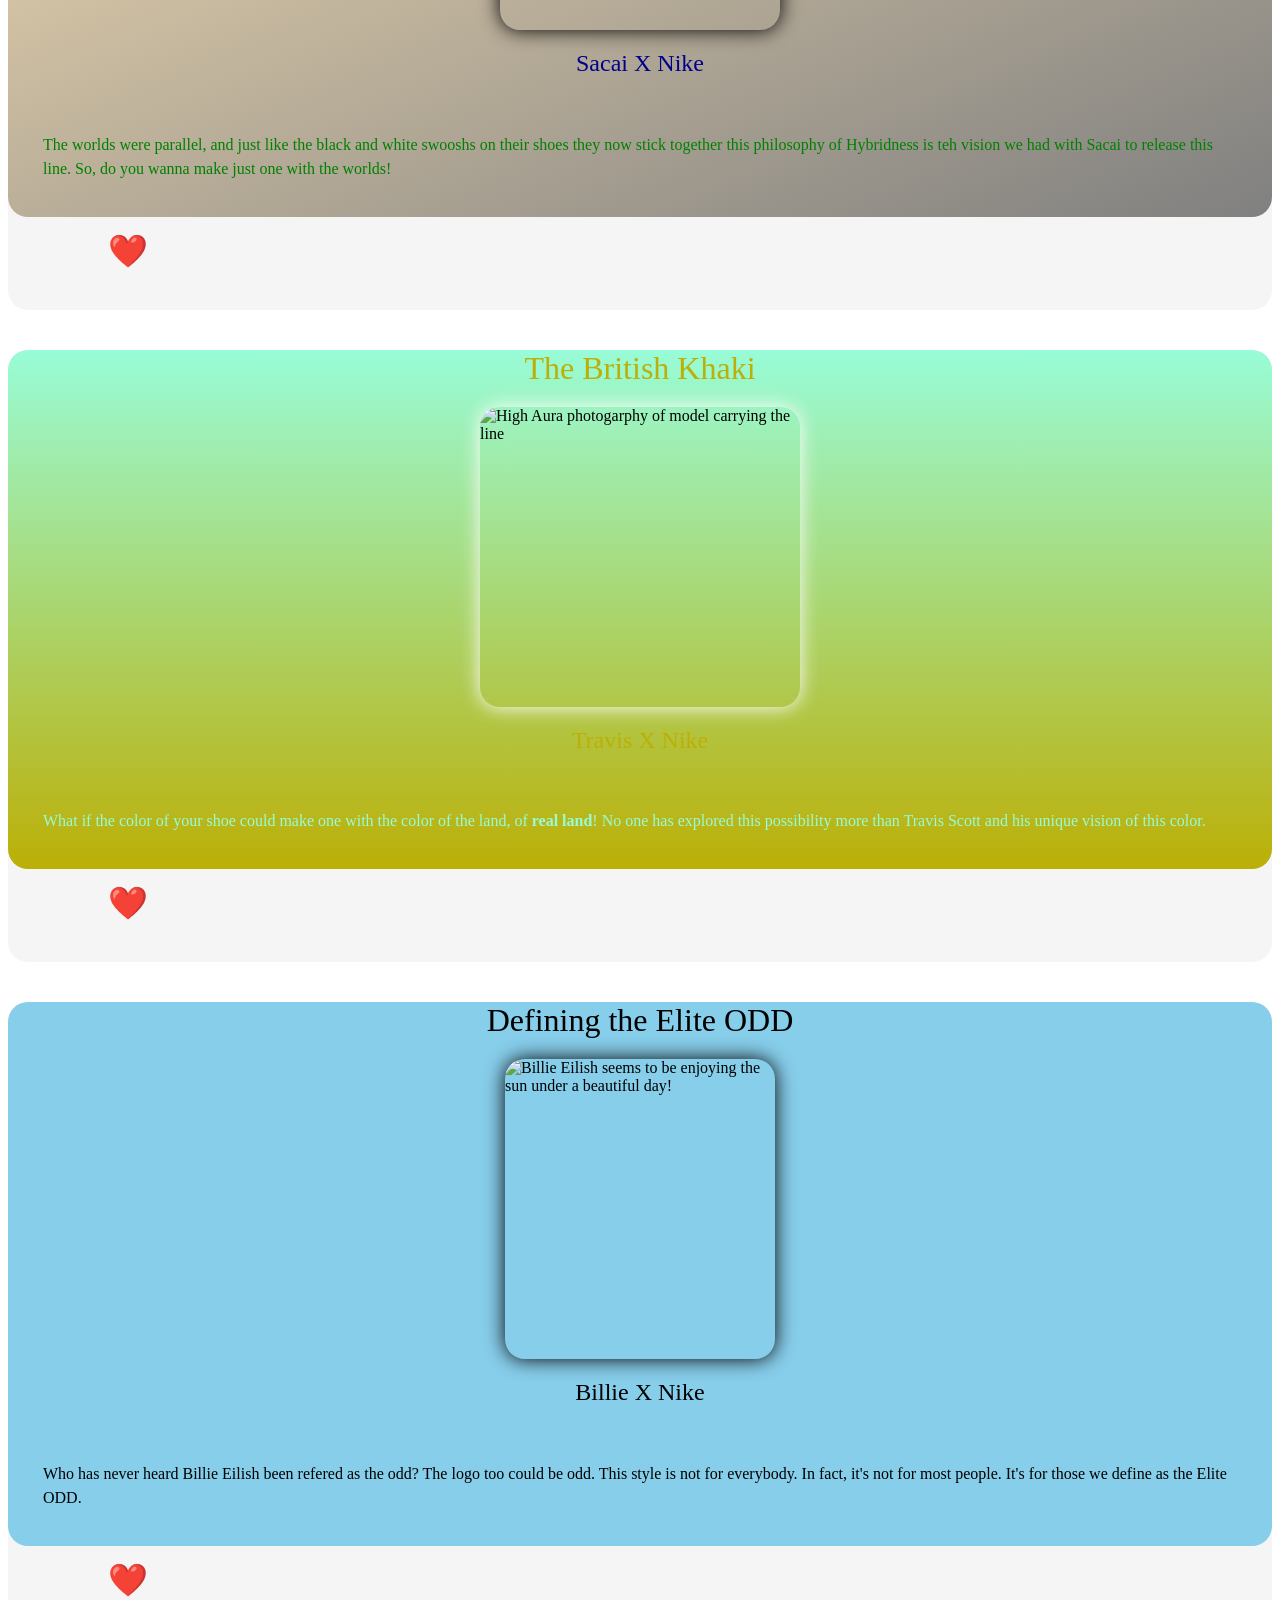
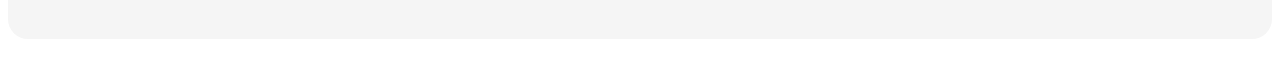
==== commit d8052310: "Added more posts to the Nike and Jordan shoes to make the feed more consistent" ====
--- a/ad.html
+++ b/ad.html
@@ -45,7 +45,7 @@
         </div>
         <div class="buy">
             <a
-                href="mailto:onanaalan7@gmail.com?subject=Expressing%20love%20for%20post&body=I%20visited%20your%20site%20and%20I%20loved%the%20post%20on%20Jannick">❤️</a>
+                href="mailto:onanaalan7@gmail.com?subject=Expressing%20love%20for%20post&body=I%20visited%20your%20site%20and%20I%20loved%20the%20post%20on%20Jannick">❤️</a>
         </div>
     </div>
 
@@ -71,7 +71,7 @@
         <div class="buy">
 
             <a
-                href="mailto:onanaalan7@gmail.com?subject=Expressing%20love%20for%20post&body=I%20visited%20your%20site%20and%20I%20loved%the%20post%20on%20Supreme">❤️</a>
+                href="mailto:onanaalan7@gmail.com?subject=Expressing%20love%20for%20post&body=I%20visited%20your%20site%20and%20I%20loved%20the%20post%20on%20Supreme">❤️</a>
         </div>
     </div>
 
@@ -97,7 +97,7 @@
         <div class="buy">
 
             <a
-                href="mailto:onanaalan7@gmail.com?subject=Expressing%20love%20for%20post&body=I%20visited%20your%20site%20and%20I%20loved%the%20post%20on%20Lego">❤️</a>
+                href="mailto:onanaalan7@gmail.com?subject=Expressing%20love%20for%20post&body=I%20visited%20your%20site%20and%20I%20loved%20the%20post%20on%20Lego">❤️</a>
         </div>
     </div>
 
@@ -121,7 +121,7 @@
         <div class="buy">
 
             <a
-                href="mailto:onanaalan7@gmail.com?subject=Expressing%20love%20for%20post&body=I%20visited%20your%20site%20and%20I%20loved%the%20post%20on%20beats">❤️</a>
+                href="mailto:onanaalan7@gmail.com?subject=Expressing%20love%20for%20post&body=I%20visited%20your%20site%20and%20I%20loved%20the%20post%20on%20beats">❤️</a>
         </div>
     </div>
 
@@ -145,7 +145,7 @@
         <div class="buy">
 
             <a
-                href="mailto:onanaalan7@gmail.com?subject=Expressing%20love%20for%20post&body=I%20visited%20your%20site%20and%20I%20loved%the%20post%20on%20BTS">❤️</a>
+                href="mailto:onanaalan7@gmail.com?subject=Expressing%20love%20for%20post&body=I%20visited%20your%20site%20and%20I%20loved%20the%20post%20on%20BTS">❤️</a>
         </div>
     </div>
 
@@ -177,7 +177,7 @@
         </div>
         <div class="buy">
             <a
-                href="mailto:onanaalan7@gmail.com?subject=Expressing%20love%20for%20post&body=I%20visited%20your%20site%20and%20I%20loved%the%20post%20on%20SOne%20piece">❤️</a>
+                href="mailto:onanaalan7@gmail.com?subject=Expressing%20love%20for%20post&body=I%20visited%20your%20site%20and%20I%20loved%20the%20post%20on%20SOne%20piece">❤️</a>
         </div>
     </div>
 
@@ -199,7 +199,7 @@
         </div>
         <div class="buy">
             <a
-                href="mailto:onanaalan7@gmail.com?subject=Expressing%20love%20for%20post&body=I%20visited%20your%20site%20and%20I%20loved%the%20post%20on%20Air%20Dior">❤️</a>
+                href="mailto:onanaalan7@gmail.com?subject=Expressing%20love%20for%20post&body=I%20visited%20your%20site%20and%20I%20loved%20the%20post%20on%20Air%20Dior">❤️</a>
         </div>
     </div>
 
@@ -221,7 +221,7 @@
         </div>
         <div class="buy">
             <a
-                href="mailto:onanaalan7@gmail.com?subject=Expressing%20love%20for%20post&body=I%20visited%20your%20site%20and%20I%20loved%the%20post%20on%20Rei%20Kawakubo">❤️</a>
+                href="mailto:onanaalan7@gmail.com?subject=Expressing%20love%20for%20post&body=I%20visited%20your%20site%20and%20I%20loved%20the%20post%20on%20Rei%20Kawakubo">❤️</a>
         </div>
     </div>
 
@@ -245,7 +245,7 @@
         </div>
         <div class="buy">
             <a
-                href="mailto:onanaalan7@gmail.com?subject=Expressing%20love%20for%20post&body=I%20visited%20your%20site%20and%20I%20loved%the%20post%20on%20Sacai">❤️</a>
+                href="mailto:onanaalan7@gmail.com?subject=Expressing%20love%20for%20post&body=I%20visited%20your%20site%20and%20I%20loved%20the%20post%20on%20Sacai">❤️</a>
         </div>
     </div>
 
@@ -266,7 +266,7 @@
         </div>
         <div class="buy">
             <a
-                href="mailto:onanaalan7@gmail.com?subject=Expressing%20love%20for%20post&body=I%20visited%20your%20site%20and%20I%20loved%the%20post%20on%20Travis%20Scott">❤️</a>
+                href="mailto:onanaalan7@gmail.com?subject=Expressing%20love%20for%20post&body=I%20visited%20your%20site%20and%20I%20loved%20the%20post%20on%20Travis%20Scott">❤️</a>
         </div>
     </div>
 
@@ -288,7 +288,7 @@
         </div>
         <div class="buy">
             <a
-                href="mailto:onanaalan7@gmail.com?subject=Expressing%20love%20for%20post&body=I%20visited%20your%20site%20and%20I%20loved%the%20post%20on%20Billie%20Eilish">❤️</a>
+                href="mailto:onanaalan7@gmail.com?subject=Expressing%20love%20for%20post&body=I%20visited%20your%20site%20and%20I%20loved%20the%20post%20on%20Billie%20Eilish">❤️</a>
         </div>
     </div>
 
--- a/Nike.css
+++ b/Nike.css
@@ -164,11 +164,9 @@
         display: flex;
         justify-content: center;
         font-weight: 200;
-
     }
 
     p {
-
         line-height: 1.5;
     }
 }
@@ -179,16 +177,14 @@
     margin: 30px 20px 30px 20px;
 }
 
+.buy a {
+    text-decoration: none;
+    display: inline-block;
+    font-size: 2rem;
+}
+
 .buy {
-    display: flex;
-    flex-direction: row;
-    justify-content: space-between;
-    margin: 0 50px 0 50px;
-    text-decoration: none;
-
-    p {
-        border-radius: 20px;
-    }
+    margin-left: 100px;
 }
 
 .Mercurial {
@@ -1308,4 +1304,334 @@
         color: white;
         margin: 15px;
     }
+}
+
+.EA {
+    background-color: black;
+    border-radius: 20px;
+
+    h2,
+    h1 {
+        color: white;
+    }
+
+    img {
+        box-shadow: 0px 0px 20px rgb(255, 255, 255);
+        width: 350px;
+        height: 300px;
+    }
+
+    .sales_text {
+        background-color: transparent;
+        color: white;
+        margin: 15px;
+    }
+}
+
+.oc {
+    background-color: lightskyblue;
+    border-radius: 20px;
+
+    h2,
+    h1 {
+        color: white;
+    }
+
+    img {
+        box-shadow: 0px 0px 20px rgb(0, 255, 255);
+        width: 350px;
+        height: 300px;
+    }
+
+    .sales_text {
+        background-color: transparent;
+        color: white;
+        margin: 15px;
+    }
+}
+
+.GE {
+    background-color: rgb(255, 132, 0);
+    border-radius: 20px;
+
+    h2,
+    h1 {
+        color: white;
+    }
+
+    img {
+        box-shadow: 0px 0px 20px rgb(0, 0, 0);
+        width: 350px;
+        height: 300px;
+    }
+
+    .sales_text {
+        background-color: transparent;
+        color: white;
+        margin: 15px;
+    }
+}
+
+.rot {
+    background-color: white;
+    border-radius: 20px;
+
+    h2,
+    h1 {
+        color: black;
+    }
+
+    img {
+        box-shadow: 0px 0px 20px rgb(0, 0, 0);
+        width: 350px;
+        height: 300px;
+    }
+
+    .sales_text {
+        background-color: transparent;
+        color: black;
+        margin: 15px;
+    }
+}
+
+.vitra {
+    background-color: white;
+    border-radius: 20px;
+
+    h2,
+    h1 {
+        color: black;
+    }
+
+    img {
+        box-shadow: 0px 0px 20px rgb(0, 0, 0);
+        width: 350px;
+        height: 300px;
+    }
+
+    .sales_text {
+        background-color: transparent;
+        color: black;
+        margin: 15px;
+    }
+}
+
+.csr {
+    background-color: white;
+    border-radius: 20px;
+
+    h2,
+    h1 {
+        color: lightskyblue;
+    }
+
+    img {
+        box-shadow: 0px 0px 20px rgb(0, 0, 0);
+        width: 350px;
+        height: 300px;
+    }
+
+    .sales_text {
+        background-color: transparent;
+        color: lightskyblue;
+        margin: 15px;
+    }
+}
+
+.bcm {
+    background-color: yellowgreen;
+    border-radius: 20px;
+
+    h2,
+    h1 {
+        color: white;
+    }
+
+    img {
+        box-shadow: 0px 0px 20px rgb(0, 0, 0);
+        width: 350px;
+        height: 300px;
+    }
+
+    .sales_text {
+        background-color: transparent;
+        color: white;
+        margin: 15px;
+    }
+}
+
+.N7 {
+    background-color: black;
+    border-radius: 20px;
+
+    h2,
+    h1 {
+        color: white;
+    }
+
+    img {
+        box-shadow: 0px 0px 20px rgb(255, 255, 255);
+        width: 350px;
+        height: 300px;
+    }
+
+    .sales_text {
+        background-color: transparent;
+        color: white;
+        margin: 15px;
+    }
+}
+
+.Girls {
+    background: linear-gradient(to bottom, white, gray);
+    border-radius: 20px;
+
+    h2,
+    h1 {
+        color: gray;
+    }
+
+    img {
+        box-shadow: 0px 0px 20px rgb(255, 255, 255);
+        width: 270px;
+        height: 300px;
+    }
+
+    .sales_text {
+        background-color: transparent;
+        color: white;
+        margin: 15px;
+    }
+}
+
+.liquid {
+    background-color: black;
+    border-radius: 20px;
+
+    h2,
+    h1 {
+        color: green;
+    }
+
+    img {
+        box-shadow: 0px 0px 20px rgb(255, 255, 255);
+        width: 270px;
+        height: 300px;
+    }
+
+    .sales_text {
+        background-color: transparent;
+        color: green;
+        margin: 15px;
+    }
+}
+
+.invincible {
+    background-color: pink;
+    border-radius: 20px;
+
+    h2,
+    h1 {
+        color: lightskyblue;
+    }
+
+    img {
+        box-shadow: 0px 0px 20px rgb(0, 0, 0);
+        width: 270px;
+        height: 300px;
+    }
+
+    .sales_text {
+        background-color: transparent;
+        color: lightskyblue;
+        margin: 15px;
+    }
+}
+
+.winflo {
+    background-color: black;
+    border-radius: 20px;
+
+    h2,
+    h1 {
+        color: rgba(169, 144, 6, 0.723);
+    }
+
+    img {
+        box-shadow: 0px 0px 20px rgb(255, 255, 255);
+        width: 270px;
+        height: 300px;
+    }
+
+    .sales_text {
+        background-color: transparent;
+        color: rgba(169, 144, 6, 0.723);
+        margin: 15px;
+    }
+}
+
+.j38 {
+    background: linear-gradient(to bottom right, white, gray);
+    border-radius: 20px;
+
+    h2,
+    h1 {
+        color: rgb(223, 54, 54);
+    }
+
+    img {
+        box-shadow: 0px 0px 20px rgb(255, 255, 255);
+        width: 270px;
+        height: 300px;
+    }
+
+    .sales_text {
+        background-color: transparent;
+        color: rgb(223, 54, 54);
+        margin: 15px;
+    }
+}
+
+.j41 {
+    background-color: rgb(128, 24, 24);
+    border-radius: 20px;
+
+    h2,
+    h1 {
+        color: white;
+    }
+
+    img {
+        box-shadow: 0px 0px 20px rgb(255, 255, 255);
+        width: 270px;
+        height: 300px;
+    }
+
+    .sales_text {
+        background-color: transparent;
+        color: white;
+        margin: 15px;
+    }
+}
+
+.j2 {
+    background-color: black;
+    border-radius: 20px;
+
+    h2,
+    h1 {
+        color: white;
+    }
+
+    img {
+        box-shadow: 0px 0px 20px rgb(255, 255, 255);
+        width: 270px;
+        height: 300px;
+    }
+
+    .sales_text {
+        background-color: transparent;
+        color: white;
+        margin: 15px;
+    }
 }
